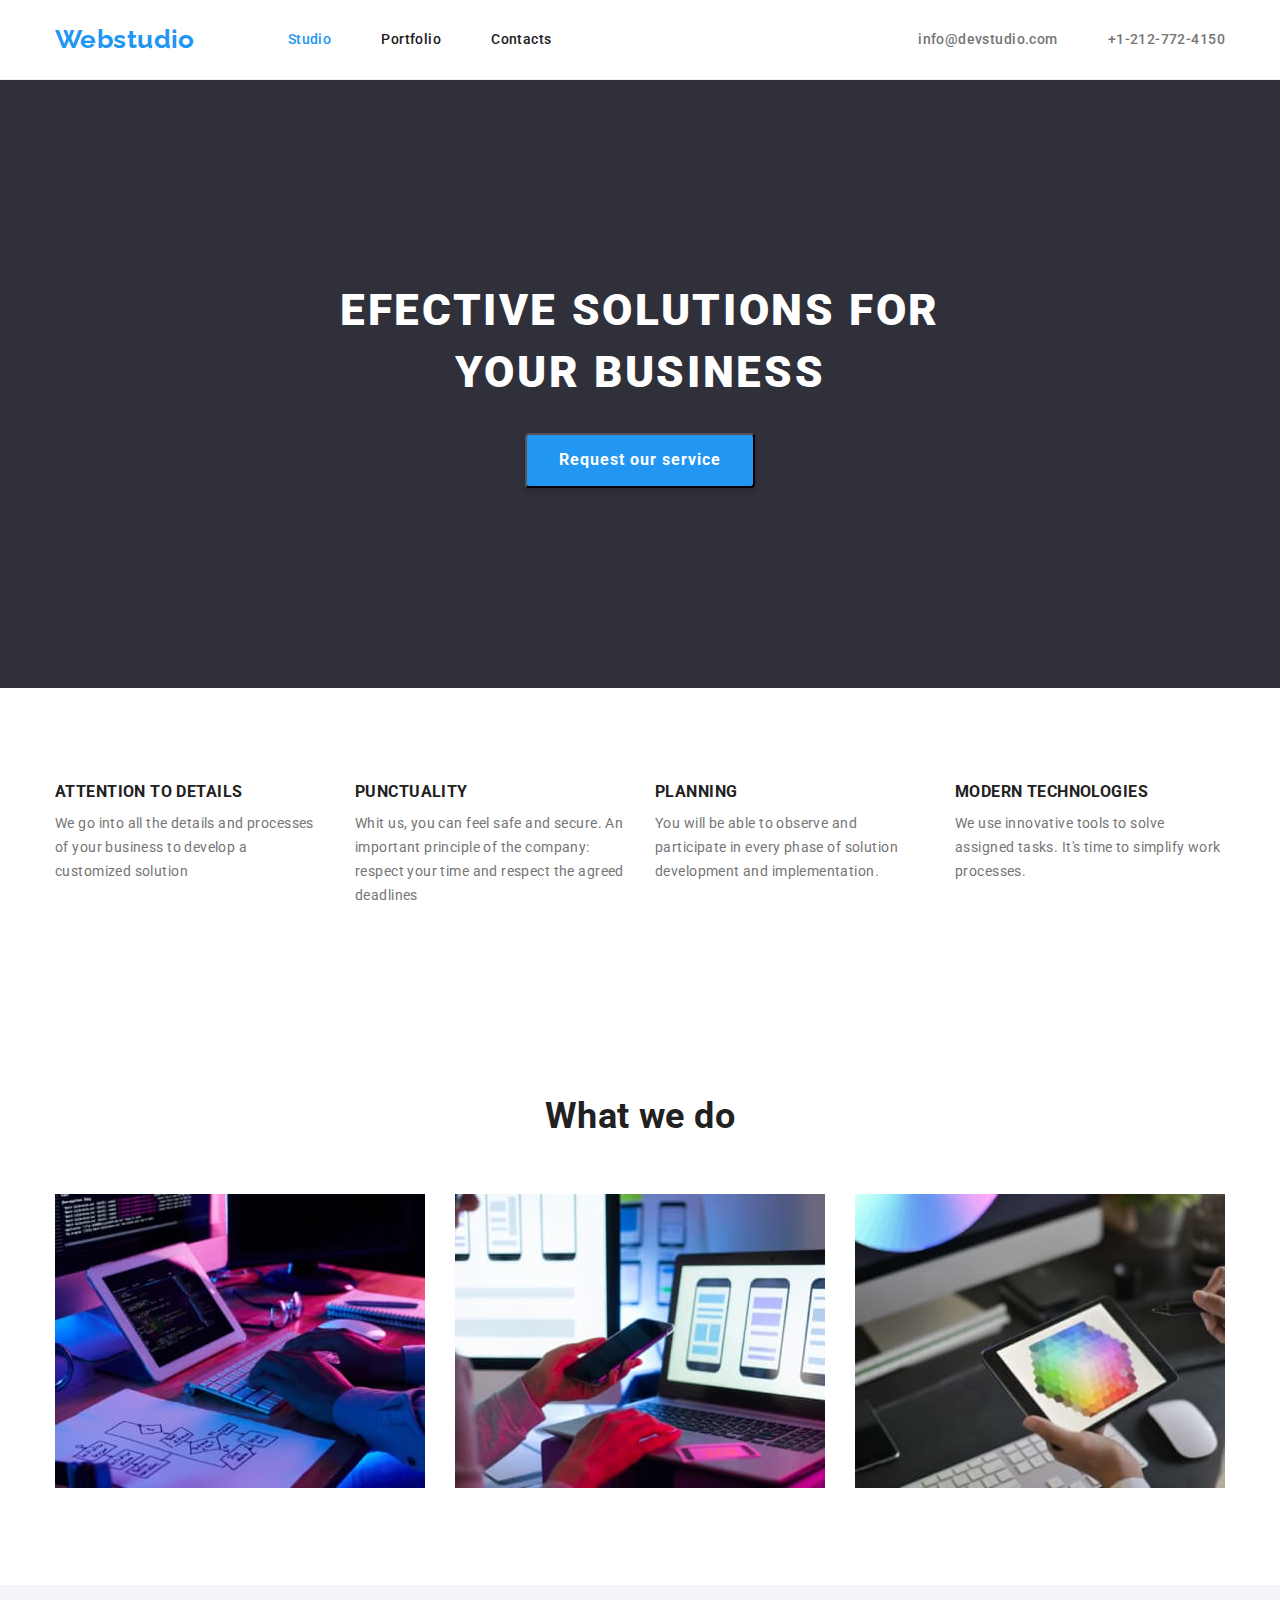
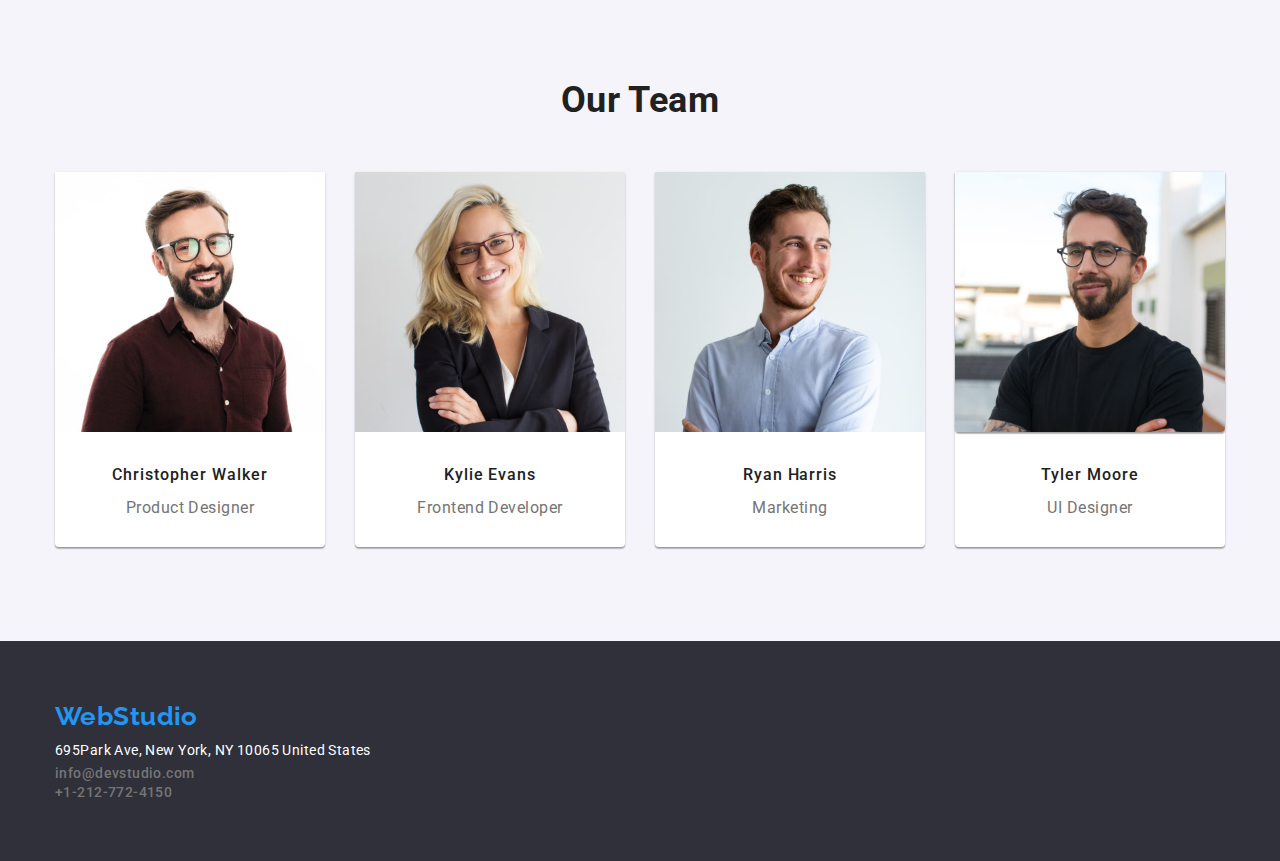
==== index.html @ c95f6a2e "Initial commit" ====
<!DOCTYPE html>
<html lang="en">
  <head>
    <meta charset="UTF-8" />
    <meta http-equiv="X-UA-Compatible" content="IE=edge" />
    <meta name="viewport" content="width=device-width, initial-scale=1.0" />
    <title>Document</title>
    <link rel="stylesheet" href="modern-normalize.css" />
    <link rel="stylesheet" href="./css/style.css" />
    <link rel="preconnect" href="https://fonts.googleapis.com" />
    <link rel="preconnect" href="https://fonts.gstatic.com" crossorigin />
    <link
      href="https://fonts.googleapis.com/css2?family=Raleway:wght@700&family=Roboto:wght@400;500;700;900&display=swap"
      rel="stylesheet"
    />
  </head>
  <body>
    <header class="border">
      <div class="container header-container">
        <nav class="menu">
          <a class="logo" href="index.html">Webstudio</a>
          <ul class="list header-pages">
            <li id="current" class="list-item">
              <a class="list link-pages current" href="index.html">Studio</a>
            </li>
            <li class="list-item">
              <a class="list link-pages portfolio" href="portfolio.html"
                >Portfolio</a
              >
            </li>
            <li class="list-item">
              <a class="list link-pages contacto" href="#">Contacts</a>
            </li>
          </ul>
        </nav>
        <ul class="list-contact">
          <li class="list-item">
            <a
              class="list link email list-contact"
              href="mailto: info@devstudio.com"
              >info@devstudio.com</a
            >
          </li>
          <li class="list-item">
            <a class="list link tel list-contact" href="tel: +1-212-772-4150"
              >+1-212-772-4150</a
            >
          </li>
        </ul>
      </div>
    </header>
    <main>
      <section class="section hero-section">
        <div class="container hero-content">
          <h1 class="hero title">Efective Solutions For Your Business</h1>
          <button class="hero buttom" type="button">Request our service</button>
        </div>
      </section>
      <section class="section-feature">
        <div class="container">
          <h2 class="feature-section-title visually-hidden" hidden>
            Características
          </h2>
          <ul class="list feature-section">
            <li class="feature-box">
              <h3 class="feature-section-list-title">Attention To Details</h3>
              <p class="feature-section-list-text">
                We go into all the details and processes of your business to
                develop a customized solution
              </p>
            </li>
            <li class="feature-box">
              <h3 class="feature-section-list-title">Punctuality</h3>
              <p class="feature-section-list-text">
                Whit us, you can feel safe and secure. An important principle of
                the company: respect your time and respect the agreed deadlines
              </p>
            </li>
            <li class="feature-box">
              <h3 class="feature-section-list-title">Planning</h3>
              <p class="feature-section-list-text">
                You will be able to observe and participate in every phase of
                solution development and implementation.
              </p>
            </li>
            <li class="feature-box">
              <h3 class="feature-section-list-title">Modern Technologies</h3>
              <p class="feature-section-list-text">
                We use innovative tools to solve assigned tasks. It's time to
                simplify work processes.
              </p>
            </li>
          </ul>
        </div>
      </section>
      <section class="section">
        <div class="container work-section">
          <h2 class="subtitle-work">What we do</h2>
          <ul class="list photos-work">
            <li class="work-images">
              <img
                class="type"
                src="./images/img1.jpg"
                width="370"
                alt="Digitando codigo html"
              />
            </li>
            <li class="work-images">
              <img
                class="produce"
                src="./images/img2.jpg"
                width="370"
                alt="Creando app de celular"
              />
            </li>
            <li class="work-images">
              <img
                class="create"
                src="./images/img3.jpg"
                width="370"
                alt="Creando imagenes para mehorar interfaz grafica"
              />
            </li>
          </ul>
        </div>
      </section>
      <section class="section team-section">
        <div class="container">
          <h2 class="subtitle-team">Our Team</h2>
          <ul class="team work">
            <li class="list team">
              <img
                class="team images"
                src="./images/img4.jpg"
                width="270"
                alt="Christopher Walker"
              />
              <div class="feature-actor">
                <h3 class="team description">Christopher Walker</h3>
                <p class="team text">Product Designer</p>
              </div>
            </li>
            <li class="list team">
              <img
                class="team images"
                src="./images/img5.jpg"
                width="270"
                alt="Kylie Evans"
              />
              <div class="feature-actor">
                <h3 class="team description">Kylie Evans</h3>
                <p class="team text">Frontend Developer</p>
              </div>
            </li>
            <li class="list team">
              <img
                class="team section images"
                src="./images/img6.jpg"
                width="270"
                alt="Ryan Harris"
              />
              <div class="feature-actor">
                <h3 class="team description">Ryan Harris</h3>
                <p class="team text">Marketing</p>
              </div>
            </li>
            <li class="list team">
              <img
                class="team section list images"
                src="./images/img7.jpg"
                width="270"
                alt="Tyler Moore"
              />
              <div class="feature-actor">
                <h3 class="team description">Tyler Moore</h3>
                <p class="team text">UI Designer</p>
              </div>
            </li>
          </ul>
        </div>
      </section>
    </main>
    <footer class="footer-section">
      <div class="container">
        <a class="logo-footer" href="WebStudio">WebStudio</a>
        <address>
          <a
            class="link contacts site"
            href="https://goo.gl/maps/ua91CeisvxC2wW5t7"
            >695Park Ave, New York, NY 10065 United States</a
          >
          <ul class="link list-footer">
            <li class="footer-item">
              <a class="link contacts email" href="mailto:info@devstudio.com"
                >info@devstudio.com</a
              >
            </li>
            <li class="footer-item">
              <a class="link contacts tel" href="tel:+1-212-772-4150"
                >+1-212-772-4150</a
              >
            </li>
          </ul>
        </address>
      </div>
    </footer>
  </body>
</html>
---- css/style.css ----
body {
  font-size: 14px;
  font-family: 'Roboto', sans-serif;
  letter-spacing: 0.03em;
  color: var(--primary-text-color);
  background-color: var(--primary-white-color);
}
:root {
  --brand-color: #2196f3;
  --primary-text-color: #212121;
  --primary-white-color: #ffffff;
  --primary-enlace-color: #757575;
  --primary-background-color: #2f303a;
  --secondary-text-color: #757575;
  --secondary-background-color: #f5f4fa;
  --container-color: #eeeeee;
}
h1,
h2,
h3,
h4,
h5,
h6,
p {
  margin-top: 0;
}
.section {
  padding-top: 94px;
  padding-bottom: 94px;
}
.container {
  width: 1200px;
  padding-left: 15px;
  padding-right: 15px;
  margin: 0 auto;
}
.header-container {
  display: flex;
  align-items: center;
}

.border {
  border-bottom: 1px solid #eeeeee;
}
.menu {
  display: flex;
  align-items: center;
}
.list.link {
  color: var(--secondary-text-color);
}
.list {
  list-style: none;
  padding-left: 0px;
  margin: 0px;
}
.link-pages {
  cursor: pointer;
  padding-top: 30px;
  padding-bottom: 30px;
  font-style: normal;
  font-weight: 500;
  line-height: 1.2;
  color: var(--primary-text-color);
  text-decoration: none;
  list-style: none;
}
*,
*::before,
*::after {
  box-sizing: border-box;
}
.list.header {
  margin-left: 93px;
  padding-left: 0px;
  margin-top: 0px;
  margin-bottom: 0px;
}

.list-contact {
  list-style: none;
  display: flex;
  margin-left: auto;
  align-items: center;
  margin-bottom: 0;
  margin-top: 0;
  padding-left: 0;
}
.list-item {
  margin-right: 50px;
  color: var(--secondary-text-color);
}

.list-item:last-child {
  margin-right: 0;
}

.list-link:last-child {
  margin: 0;
}
.button:focus {
  color: var(--brand-color);
  outline: none;
}
.link:focus {
  color: var(--brand-color);
}
.link-pages:focus {
  color: var(--brand-color);
}
.link-pages:hover {
  color: var(--brand-color);
}

.logo {
  font-family: 'Raleway';
  font-style: normal;
  font-weight: 700;
  font-size: 26px;
  line-height: 1.2;
  color: var(--brand-color);
  text-decoration: none;
  cursor: pointer;
  padding-top: 24px;
  padding-bottom: 24px;
}
.header-pages {
  display: flex;
  align-items: center;
  margin-left: 93px;
}
.link {
  font-style: normal;
  font-weight: 500;
  line-height: 1.2;
  color: var(--primary-text-color);
  text-decoration: none;
  list-style: none;
}
.link.contact {
  font-style: normal;
  font-weight: 500;
  font-size: 14px;
  color: #757575;
  text-decoration: none;
  list-style: none;
}

.link.contact:hover,
.link.contact:focus {
  color: var(--brand-color);
}
.link:hover {
  color: var(--brand-color);
}
.hero-section {
  background: var(--primary-background-color);
  padding-top: 200px;
  padding-bottom: 200px;
}
.hero-content {
  display: flex;
  flex-direction: column;
  align-content: center;
  text-align: center;
  align-items: center;
}
.hero.title {
  font-style: normal;
  font-weight: 900;
  font-size: 44px;
  line-height: 1.4;
  letter-spacing: 0.06em;
  text-transform: uppercase;
  color: var(--primary-white-color);
  width: 696px;
  margin-top: 0px;
  margin-bottom: 30px;
  text-align: center;
}
.hero.buttom {
  font-family: inherit;
  font-style: normal;
  font-weight: 700;
  font-size: 16px;
  line-height: 1.9;
  text-align: center;
  letter-spacing: 0.06em;
  color: var(--primary-white-color);
  background: var(--brand-color);
  box-shadow: 0px 4px 4px rgba(0, 0, 0, 0.15);
  border-radius: 4px;
  cursor: pointer;
  padding: 10px 32px;
}
.hero.button:focus,
.hero.button:hover {
  outline: var(--brand-color);
}
.section-feature {
  padding-top: 94px;
  padding-bottom: 94px;
}
.visually-hidden {
  position: absolute;
  width: 1px;
  height: 1px;
  margin: -1px;
  border: 0;
  padding: 0;
  white-space: nowrap;
  clip-path: inset(100%);
  clip: rect(0 0 0 0);
  overflow: hidden;
}
.feature-section {
  display: flex;
  flex-wrap: wrap;
  justify-content: center;
  gap: 30px;
  padding-bottom: 0;
  padding-top: 0;
}

.feature-box {
  flex-basis: calc((100% - 90px) / 4);
}

.feature-section-list-title {
  font-style: normal;
  font-weight: 700;
  line-height: 1.2;
  text-transform: uppercase;
  color: var(--primary-text-color);
  margin-bottom: 10px;
}
.feature-section-list-text {
  font-style: normal;
  font-weight: 400;
  line-height: 24px;
  color: var(--secondary-text-color);
  margin-bottom: 0px;
}
.photos-work {
  display: flex;
  flex-wrap: wrap;
  justify-content: center;
  gap: 30px;
  padding-top: 0;
  padding-bottom: 0;
}
.work-images {
  flex-basis: calc((100% - 60px) / 3);
}

.subtitle-work {
  font-style: normal;
  font-weight: 700;
  font-size: 36px;
  line-height: 1.2;
  text-align: center;
  color: var(--primary-text-color);
  margin-bottom: 55px;
}
.team-section {
  background-color: var(--secondary-background-color);
}
.subtitle-team {
  font-style: normal;
  font-weight: 700;
  font-size: 36px;
  line-height: 1.2;
  text-align: center;
  color: var(--primary-text-color);
  margin-top: 0px;
  margin-bottom: 50px;
}

.team.work {
  display: flex;
  flex-wrap: wrap;
  align-items: center;
  justify-content: center;
  padding: 0;
  gap: 30px;
  margin-top: 0;
  margin-bottom: 0;
}
.list.team {
  background-color: var(--primary-white-color);
  box-shadow: 0px 1px 3px rgba(0, 0, 0, 0.12), 0px 1px 1px rgba(0, 0, 0, 0.14),
    0px 2px 1px rgba(0, 0, 0, 0.2);
  border-radius: 0px 0px 4px 4px;
  padding-bottom: 0;
  padding-top: 0;
  flex-basis: calc((100% - 90px) / 4);
}
.team.images {
  padding-top: 0;
  padding-bottom: 0;
}
.feature-actor {
  padding-bottom: 30px;
  padding-top: 30px;
}
.team.description {
  font-style: normal;
  font-weight: 500;
  font-size: 16px;
  line-height: 1.2;
  text-align: center;
  color: var(--primary-text-color);
  margin-bottom: 10px;
}
.team.text {
  font-style: normal;
  font-weight: 400;
  font-size: 16px;
  line-height: 1.2;
  text-align: center;
  color: var(--primary-enlace-color);
  margin-top: 0;
}
.footer-section {
  background: var(--primary-background-color);
  padding-top: 60px;
  padding-bottom: 60px;
}

.logo-footer {
  font-family: 'Raleway';
  font-style: normal;
  font-weight: 700;
  font-size: 26px;
  line-height: 1.2;
  color: var(--brand-color);
  text-decoration: none;
  cursor: pointer;
  margin-bottom: 9px;
  display: block;
}
.contacts.site {
  margin-bottom: 7px;
  display: block;
}
.list-footer {
  margin-top: 0px;
  margin-bottom: 0px;
  padding-left: 0;
}
.contacts {
  font-style: normal;
  font-weight: 500;
  font-size: 14px;
  color: #757575;
  text-decoration: none;
  list-style: none;
}
.contacts:hover,
.contacts:focus {
  color: var(--brand-color);
}
.link.site {
  font-style: normal;
  font-weight: 400;
  font-size: 14px;
  color: var(--primary-white-color);
  text-decoration: none;
}
.footer-item {
  margin-bottom: 2px;
}
.footer-item:last-child {
  margin-bottom: 0;
}

.link.site:hover,
.link.site:focus {
  color: var(--brand-color);
}
.list.portfolio {
  gap: 50px;
}
.item-button {
  margin-right: 8px;
}
.item-button:last-child {
  margin-right: 0;
}
.button {
  font-family: inherit;
  color: var(--primary-text-color);
  font-style: normal;
  font-weight: 500;
  font-size: 16px;
  line-height: 1.6;
  text-align: center;
  letter-spacing: 0.03em;
  border-radius: 4px;
  border: none;
  text-transform: capitalize;
  cursor: pointer;
  padding: 6px 18px 6px 18px;
}
.button:hover {
  color: var(--primary-white-color);
  background: var(--brand-color);
}
.portfolio-button {
  display: flex;
  justify-content: center;
  margin-bottom: 50px;
}
.list-container {
  flex-wrap: wrap;
  display: flex;
  gap: 30px;
  padding-left: 0;
  margin-top: 0;
  margin-bottom: 0;
}

.container-portfolio {
  color: var(--primary-white-color);
  border: 1px solid var(--container-color);
  box-shadow: 0px 1px 1px rgba(0, 0, 0, 0.12), 0px 4px 4px rgba(0, 0, 0, 0.06),
    1px 4px 6px rgba(0, 0, 0, 0.16);
  width: 370px;
  margin-bottom: 0;
  flex-basis: calc((100% - 60px) / 3);
  cursor: pointer;
  padding-bottom: 0;
}

.feature-portfolio {
  padding-bottom: 20px;
  margin-top: 0;
  margin-top: 0;
  padding-top: 20px;
  padding-left: 24px;
  padding-right: 24px;
}
.description {
  font-style: normal;
  font-weight: 700;
  font-size: 18px;
  line-height: 2;
  letter-spacing: 0.06em;
  color: var(--primary-text-color);
  text-transform: capitalize;
  padding-bottom: 4px;
  margin-bottom: 0;
}
.text {
  font-style: normal;
  font-weight: 400;
  font-size: 16px;
  line-height: 1.9;
  letter-spacing: 0.03em;
  color: var(--secondary-text-color);
  text-transform: capitalize;
  margin-bottom: 0px;
}
.current {
  color: var(--brand-color);
  text-decoration: none;
}
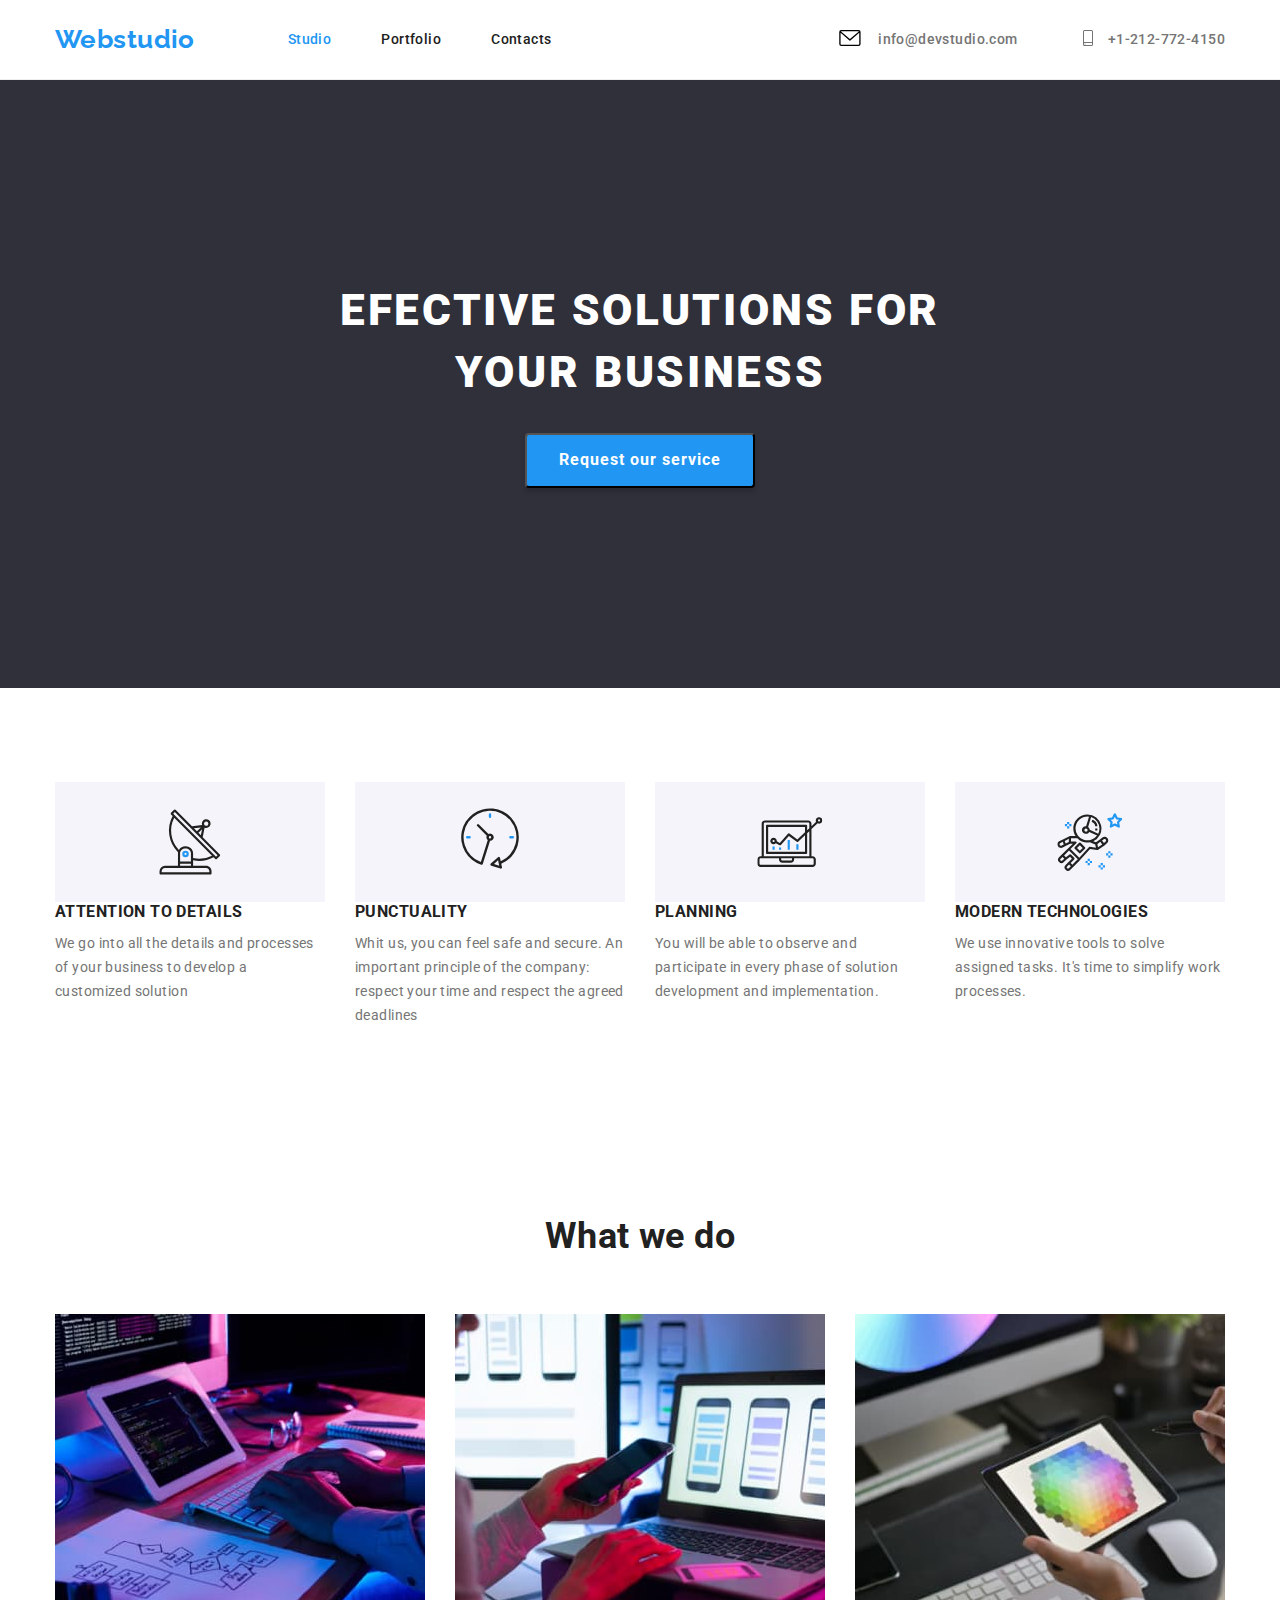
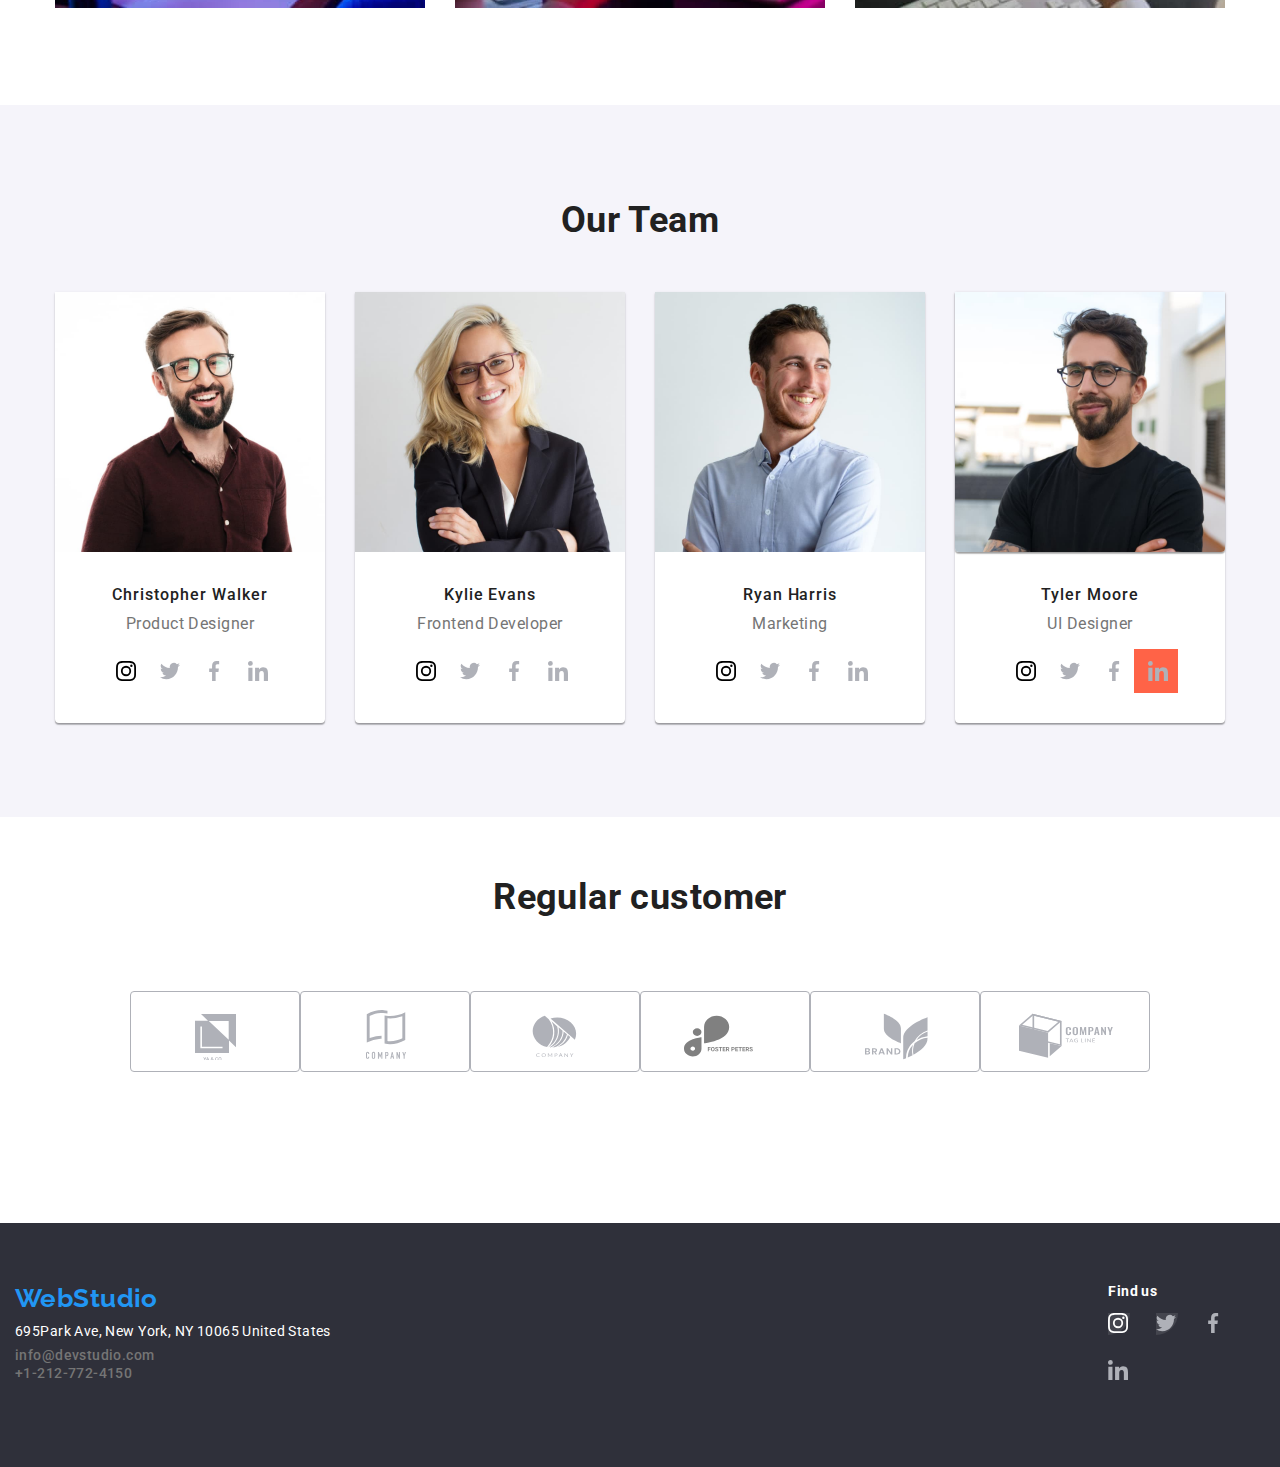
==== commit 5dbcbbfc: "avance iconos" ====
--- a/index.html
+++ b/index.html
@@ -33,7 +33,18 @@
             </li>
           </ul>
         </nav>
+
         <ul class="list-contact">
+          <div>
+            <svg
+              xmlns="http://www.w3.org/2000/svg"
+              class="icon-hover"
+              width="56"
+              height="16"
+            >
+              <use href="./images/symbol-defs.svg#icon-sobre-activable"></use>
+            </svg>
+          </div>
           <li class="list-item">
             <a
               class="list link email list-contact"
@@ -41,6 +52,16 @@
               >info@devstudio.com</a
             >
           </li>
+          <div>
+            <svg
+              xmlns="http://www.w3.org/2000/svg"
+              class="icon-hover"
+              width="40"
+              height="16"
+            >
+              <use href="./images/symbol-defs.svg#icon-telfono"></use>
+            </svg>
+          </div>
           <li class="list-item">
             <a class="list link tel list-contact" href="tel: +1-212-772-4150"
               >+1-212-772-4150</a
@@ -63,6 +84,22 @@
           </h2>
           <ul class="list feature-section">
             <li class="feature-box">
+              <div>
+                <svg
+                  class="icon-hover icon-feature-section"
+                  width="270"
+                  height="120"
+                  style="outline: 1px solid transparent"
+                >
+                  <use
+                    href="./images/symbol-defs.svg#icon-antena"
+                    width="65"
+                    height="70"
+                    x="102.34"
+                    y="25"
+                  ></use>
+                </svg>
+              </div>
               <h3 class="feature-section-list-title">Attention To Details</h3>
               <p class="feature-section-list-text">
                 We go into all the details and processes of your business to
@@ -70,6 +107,22 @@
               </p>
             </li>
             <li class="feature-box">
+              <div>
+                <svg
+                  class="icon-hover icon-feature-section"
+                  width="270"
+                  height="120"
+                  style="outline: 1px solid transparent"
+                >
+                  <use
+                    href="./images/symbol-defs.svg#icon-reloj"
+                    width="65"
+                    height="70"
+                    x="102.34"
+                    y="25"
+                  ></use>
+                </svg>
+              </div>
               <h3 class="feature-section-list-title">Punctuality</h3>
               <p class="feature-section-list-text">
                 Whit us, you can feel safe and secure. An important principle of
@@ -77,6 +130,22 @@
               </p>
             </li>
             <li class="feature-box">
+              <div class="icon-hover icon-feature-section">
+                <svg
+                  class="icon-hover icon-feature-section"
+                  width="270"
+                  height="120"
+                  style="outline: 1px solid transparent"
+                >
+                  <use
+                    href="./images/symbol-defs.svg#icon-pc"
+                    width="65"
+                    height="70"
+                    x="102.34"
+                    y="25"
+                  ></use>
+                </svg>
+              </div>
               <h3 class="feature-section-list-title">Planning</h3>
               <p class="feature-section-list-text">
                 You will be able to observe and participate in every phase of
@@ -84,6 +153,22 @@
               </p>
             </li>
             <li class="feature-box">
+              <div>
+                <svg
+                  class="icon-hover icon-feature-section"
+                  width="270"
+                  height="120"
+                  style="outline: 1px solid transparent"
+                >
+                  <use
+                    href="./images/symbol-defs.svg#icon-astronauta"
+                    width="65"
+                    height="70"
+                    x="102.34"
+                    y="25"
+                  ></use>
+                </svg>
+              </div>
               <h3 class="feature-section-list-title">Modern Technologies</h3>
               <p class="feature-section-list-text">
                 We use innovative tools to solve assigned tasks. It's time to
@@ -124,6 +209,7 @@
           </ul>
         </div>
       </section>
+
       <section class="section team-section">
         <div class="container">
           <h2 class="subtitle-team">Our Team</h2>
@@ -138,11 +224,54 @@
               <div class="feature-actor">
                 <h3 class="team description">Christopher Walker</h3>
                 <p class="team text">Product Designer</p>
+                <div class="icon-hover icon-team-section">
+                  <svg
+                    xmlns="http://www.w3.org/2000/svg"
+                    class="icon-hover icon-team"
+                    width="44"
+                    height="44"
+                  >
+                    <use
+                      href="./images/symbol-defs.svg#icon-instagram"
+                      width="20"
+                      height="20"
+                      x="14"
+                      y="12"
+                    ></use>
+                  </svg>
+                  <svg class="icon-hover icon-team" width="44" height="44">
+                    <use
+                      href="./images/symbol-defs.svg#icon-twitter"
+                      width="20"
+                      height="20"
+                      x="14"
+                      y="12"
+                    ></use>
+                  </svg>
+                  <svg class="icon-hover icon-team" width="44" height="44">
+                    <use
+                      href="./images/symbol-defs.svg#icon-facebook"
+                      width="20"
+                      height="20"
+                      x="14"
+                      y="12"
+                    ></use>
+                  </svg>
+                  <svg class="icon-hover icon-team" width="44" height="44">
+                    <use
+                      href="./images/symbol-defs.svg#icon-linkedin"
+                      width="20"
+                      height="20"
+                      x="14"
+                      y="12"
+                    ></use>
+                  </svg>
+                </div>
               </div>
             </li>
             <li class="list team">
               <img
-                class="team images"
+                class="icon-hover team images"
                 src="./images/img5.jpg"
                 width="270"
                 alt="Kylie Evans"
@@ -150,6 +279,44 @@
               <div class="feature-actor">
                 <h3 class="team description">Kylie Evans</h3>
                 <p class="team text">Frontend Developer</p>
+                <div class="icon-team-section">
+                  <svg class="icon-team" width="44" height="44">
+                    <use
+                      href="./images/symbol-defs.svg#icon-instagram"
+                      width="20"
+                      height="20"
+                      x="14"
+                      y="12"
+                    ></use>
+                  </svg>
+                  <svg class="icon-hover icon-team" width="44" height="44">
+                    <use
+                      href="./images/symbol-defs.svg#icon-twitter"
+                      width="20"
+                      height="20"
+                      x="14"
+                      y="12"
+                    ></use>
+                  </svg>
+                  <svg class="icon-hover icon-team" width="44" height="44">
+                    <use
+                      href="./images/symbol-defs.svg#icon-facebook"
+                      width="20"
+                      height="20"
+                      x="14"
+                      y="12"
+                    ></use>
+                  </svg>
+                  <svg class="icon-hover icon-team" width="44" height="44">
+                    <use
+                      href="./images/symbol-defs.svg#icon-linkedin"
+                      width="20"
+                      height="20"
+                      x="14"
+                      y="12"
+                    ></use>
+                  </svg>
+                </div>
               </div>
             </li>
             <li class="list team">
@@ -162,6 +329,44 @@
               <div class="feature-actor">
                 <h3 class="team description">Ryan Harris</h3>
                 <p class="team text">Marketing</p>
+                <div class="icon-team-section">
+                  <svg class="icon-hover icon-team" width="44" height="44">
+                    <use
+                      href="./images/symbol-defs.svg#icon-instagram"
+                      width="20"
+                      height="20"
+                      x="14"
+                      y="12"
+                    ></use>
+                  </svg>
+                  <svg class="icon-hover icon-team" width="44" height="44">
+                    <use
+                      href="./images/symbol-defs.svg#icon-twitter"
+                      width="20"
+                      height="20"
+                      x="14"
+                      y="12"
+                    ></use>
+                  </svg>
+                  <svg class="icon-hover icon-team" width="44" height="44">
+                    <use
+                      href="./images/symbol-defs.svg#icon-facebook"
+                      width="20"
+                      height="20"
+                      x="14"
+                      y="12"
+                    ></use>
+                  </svg>
+                  <svg class="icon-hover icon-team" width="44" height="44">
+                    <use
+                      href="./images/symbol-defs.svg#icon-linkedin"
+                      width="20"
+                      height="20"
+                      x="14"
+                      y="12"
+                    ></use>
+                  </svg>
+                </div>
               </div>
             </li>
             <li class="list team">
@@ -174,16 +379,119 @@
               <div class="feature-actor">
                 <h3 class="team description">Tyler Moore</h3>
                 <p class="team text">UI Designer</p>
+                <div class="icon-hover icon-team-section">
+                  <svg class="icon-hover icon-team" width="44" height="44">
+                    <use
+                      href="./images/symbol-defs.svg#icon-instagram"
+                      width="20"
+                      height="20"
+                      x="14"
+                      y="12"
+                    ></use>
+                  </svg>
+                  <svg class="icon-hover icon-team" width="44" height="44">
+                    <use
+                      href="./images/symbol-defs.svg#icon-twitter"
+                      width="20"
+                      height="20"
+                      x="14"
+                      y="12"
+                    ></use>
+                  </svg>
+                  <svg class="icon-hover icon-team" width="44" height="44">
+                    <use
+                      href="./images/symbol-defs.svg#icon-facebook"
+                      width="20"
+                      height="20"
+                      x="14"
+                      y="12"
+                    ></use>
+                  </svg>
+                  <svg class="icon-hover icon-team" width="44" height="44">
+                    <circle
+                      r="100"
+                      fill="tomato"
+                      stroke="#2a2a2a"
+                      stroke-width="4"
+                    />
+                    <use
+                      href="./images/symbol-defs.svg#icon-linkedin"
+                      width="20"
+                      height="20"
+                      x="14"
+                      y="12"
+                    ></use>
+                  </svg>
+                </div>
               </div>
             </li>
           </ul>
         </div>
       </section>
+      <div class="container customer-section">
+        <h2 class="subtitle-customer">Regular customer</h2>
+        <div class="icon-customer-section">
+          <svg class="icon-hover icon-customer" width="170" height="81">
+            <use
+              href="./images/symbol-defs.svg#icon-Logo_cuadros"
+              width="106"
+              height="53"
+              x="32"
+              y="15"
+            ></use>
+          </svg>
+          <svg class="icon-hover icon-customer" width="170" height="81">
+            <use
+              href="./images/symbol-defs.svg#icon-Logo_hojas"
+              width="106"
+              height="53"
+              x="32"
+              y="15"
+            ></use>
+          </svg>
+          <svg class="icon-hover icon-customer" width="170" height="81">
+            <use
+              href="./images/symbol-defs.svg#icon-Logo_company"
+              width="106"
+              height="53"
+              x="32"
+              y="15"
+            ></use>
+          </svg>
+          <svg class="icon-hover icon-customer" width="170" height="81">
+            <use
+              href="./images/symbol-defs.svg#icon-Logo_foster"
+              width="106"
+              height="53"
+              x="32"
+              y="15"
+            ></use>
+          </svg>
+          <svg class="icon-hover icon-customer" width="170" height="81">
+            <use
+              href="./images/symbol-defs.svg#icon-Logo_brand"
+              width="106"
+              height="53"
+              x="32"
+              y="15"
+            ></use>
+          </svg>
+          <svg class="icon-hover icon-customer" width="170" height="81">
+            <use
+              href="./images/symbol-defs.svg#icon-Logo_tag_line"
+              width="106"
+              height="53"
+              x="32"
+              y="15"
+            ></use>
+          </svg>
+        </div>
+      </div>
     </main>
     <footer class="footer-section">
-      <div class="container">
+      <div class="container container-footer">
         <a class="logo-footer" href="WebStudio">WebStudio</a>
-        <address>
+        <address class="container-footer">
           <a
             class="link contacts site"
             href="https://goo.gl/maps/ua91CeisvxC2wW5t7"
@@ -203,6 +511,39 @@
           </ul>
         </address>
       </div>
+      <div class="container-footer icon-social-section">
+        <h3 class="social-media">Find us</h3>
+        <svg class="icon-hover icon-footer" width="44" height="44">
+          <circle r="22" fill="rgba(255, 255, 255, 0.1)" />
+          <use
+            href="./images/symbol-defs.svg#icon-instagram"
+            width="20"
+            height="20"
+          ></use>
+        </svg>
+        <svg class="icon-hover icon-footer" width="44" height="44">
+          <circle r="22" fill="rgba(255, 255, 255, 0.1)" />
+          <use
+            href="./images/symbol-defs.svg#icon-twitter"
+            width="20"
+            height="20"
+          ></use>
+        </svg>
+        <svg class="icon-hover icon-footer" width="44" height="44">
+          <use
+            href="./images/symbol-defs.svg#icon-facebook"
+            width="20"
+            height="20"
+          ></use>
+        </svg>
+        <svg class="icon-hover icon-footer" width="44" height="44">
+          <use
+            href="./images/symbol-defs.svg#icon-linkedin"
+            width="20"
+            height="20"
+          ></use>
+        </svg>
+      </div>
     </footer>
   </body>
 </html>
--- a/css/style.css
+++ b/css/style.css
@@ -85,6 +85,13 @@
   margin-bottom: 0;
   margin-top: 0;
   padding-left: 0;
+}
+.icon-contact {
+  cursor: pointer;
+}
+.icon-hover:hover {
+  fill: #2196f3;
+  color: white;
 }
 .list-item {
   margin-right: 50px;
@@ -213,6 +220,12 @@
   clip: rect(0 0 0 0);
   overflow: hidden;
 }
+.icon-feature-section {
+  display: flex;
+  justify-content: center;
+  align-items: center;
+  background-color: #f5f4fa;
+}
 .feature-section {
   display: flex;
   flex-wrap: wrap;
@@ -286,6 +299,7 @@
   margin-top: 0;
   margin-bottom: 0;
 }
+
 .list.team {
   background-color: var(--primary-white-color);
   box-shadow: 0px 1px 3px rgba(0, 0, 0, 0.12), 0px 1px 1px rgba(0, 0, 0, 0.14),
@@ -311,6 +325,7 @@
   text-align: center;
   color: var(--primary-text-color);
   margin-bottom: 10px;
+  padding-bottom: 0;
 }
 .team.text {
   font-style: normal;
@@ -321,10 +336,52 @@
   color: var(--primary-enlace-color);
   margin-top: 0;
 }
+.icon-team-section {
+  display: flex;
+  justify-content: center;
+  align-items: center;
+  padding-top: 16px;
+  cursor: pointer;
+}
+
+.icon-team:hover {
+  fill: white;
+  background: #03a9f4;
+  border-radius: 50%;
+}
+
+.customer-section {
+  padding-top: 59px;
+  padding-bottom: 151px;
+}
+.subtitle-customer {
+  font-style: normal;
+  font-weight: 700;
+  font-size: 36px;
+  line-height: 1.2;
+  text-align: center;
+  color: var(--primary-text-color);
+  margin-bottom: 55px;
+}
+.icon-customer-section {
+  display: flex;
+  justify-content: center;
+  align-items: center;
+  padding-top: 16px;
+  fill: gray;
+  cursor: pointer;
+}
+.icon-customer {
+  border: 1px solid #afb1b8;
+  border-radius: 4px;
+}
+
 .footer-section {
   background: var(--primary-background-color);
   padding-top: 60px;
   padding-bottom: 60px;
+  display: flex;
+  align-items: flex-start;
 }
 
 .logo-footer {
@@ -356,6 +413,7 @@
   text-decoration: none;
   list-style: none;
 }
+
 .contacts:hover,
 .contacts:focus {
   color: var(--brand-color);
@@ -374,10 +432,22 @@
   margin-bottom: 0;
 }
 
+.icon-footer {
+  fill: #ffffff;
+  cursor: pointer;
+}
+
 .link.site:hover,
 .link.site:focus {
   color: var(--brand-color);
 }
+.social-media {
+  font-style: normal;
+  font-weight: 700;
+  font-size: 14px;
+  color: var(--primary-white-color);
+}
+
 .list.portfolio {
   gap: 50px;
 }
@@ -415,9 +485,6 @@
   flex-wrap: wrap;
   display: flex;
   gap: 30px;
-  padding-left: 0;
-  margin-top: 0;
-  margin-bottom: 0;
 }
 
 .container-portfolio {
@@ -448,8 +515,7 @@
   letter-spacing: 0.06em;
   color: var(--primary-text-color);
   text-transform: capitalize;
-  padding-bottom: 4px;
-  margin-bottom: 0;
+  margin-bottom: 4px;
 }
 .text {
   font-style: normal;
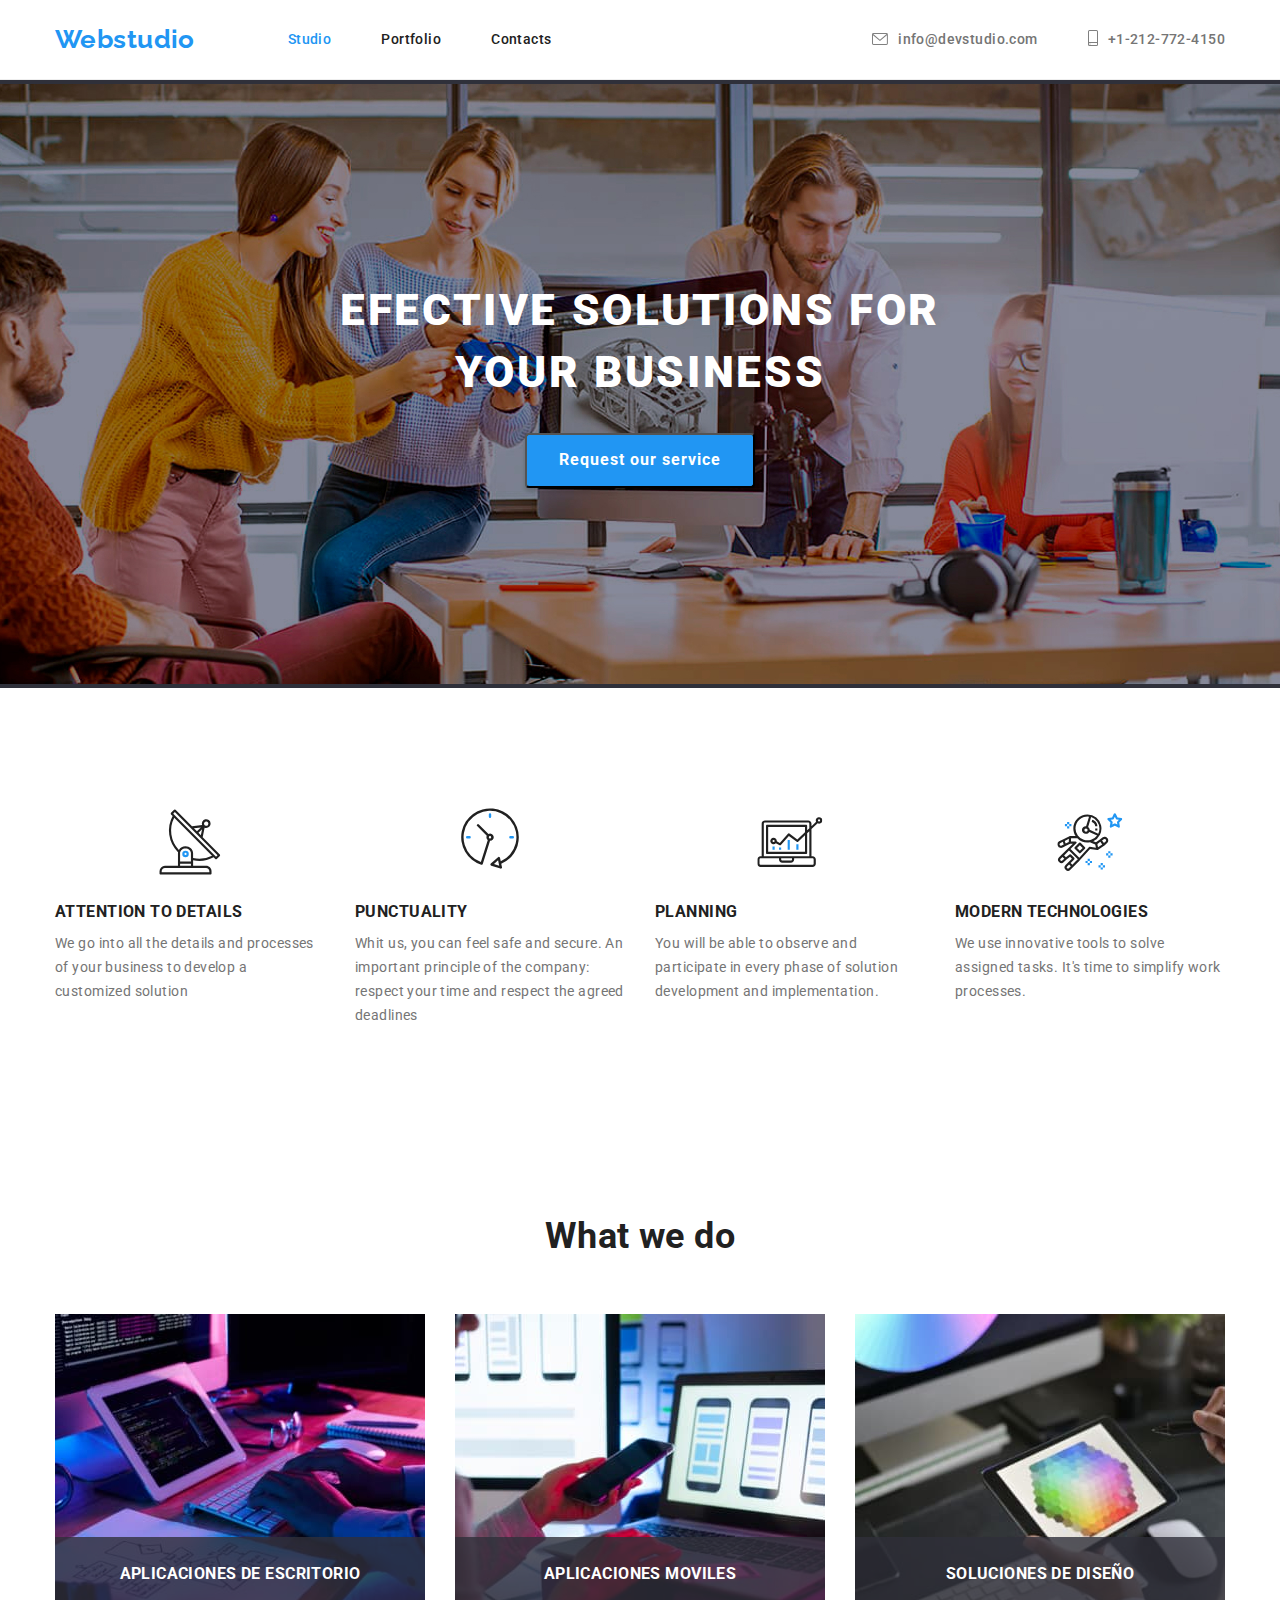
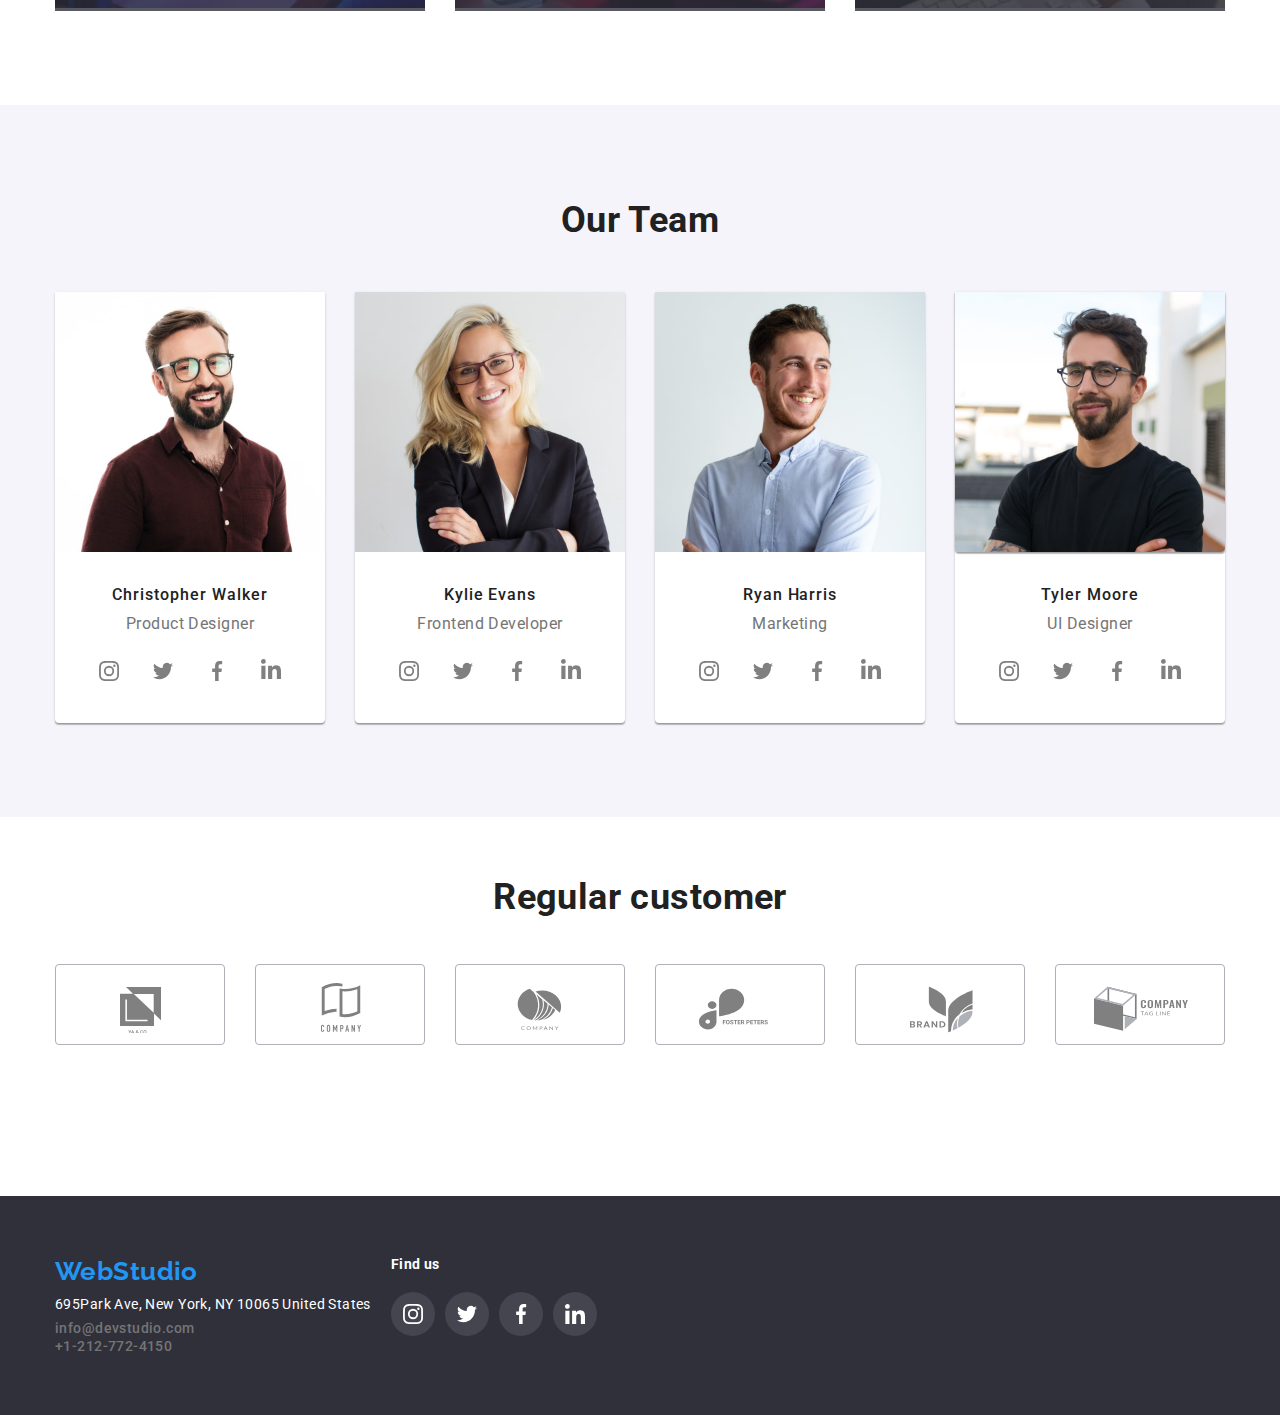
==== commit ebc15e91: "tarea 4 con lo solicitado en la guia" ====
--- a/index.html
+++ b/index.html
@@ -35,16 +35,17 @@
         </nav>
 
         <ul class="list-contact">
-          <div>
-            <svg
-              xmlns="http://www.w3.org/2000/svg"
-              class="icon-hover"
-              width="56"
-              height="16"
-            >
-              <use href="./images/symbol-defs.svg#icon-sobre-activable"></use>
-            </svg>
-          </div>
+          <li>
+            <a class="icon" href="mailto: info@devstudio.com">
+              <svg class="icon-contact" width="16" height="12">
+                <use
+                  href="./images/symbol-defs.svg#icon-sobre-activable"
+                  width="16"
+                  height="12"
+                ></use>
+              </svg>
+            </a>
+          </li>
           <li class="list-item">
             <a
               class="list link email list-contact"
@@ -52,16 +53,18 @@
               >info@devstudio.com</a
             >
           </li>
-          <div>
-            <svg
-              xmlns="http://www.w3.org/2000/svg"
-              class="icon-hover"
-              width="40"
-              height="16"
-            >
-              <use href="./images/symbol-defs.svg#icon-telfono"></use>
-            </svg>
-          </div>
+          <li>
+            <a class="icon" href="tel: +1-212-772-4150">
+              <svg class="icon-contact" width="10" height="16">
+                <use
+                  href="./images/symbol-defs.svg#icon-telfono"
+                  width="10"
+                  height="16"
+                ></use>
+              </svg>
+            </a>
+          </li>
+
           <li class="list-item">
             <a class="list link tel list-contact" href="tel: +1-212-772-4150"
               >+1-212-772-4150</a
@@ -86,35 +89,38 @@
             <li class="feature-box">
               <div>
                 <svg
-                  class="icon-hover icon-feature-section"
+                  class="icon icon-feature-section"
+                  width="270"
+                  height="120"
+                  style="outline: 1px solid transparent"
+                >
+                  <a class="icon icon-feature" href="icon_antena">
+                    <use
+                      href="./images/symbol-defs.svg#icon-antena"
+                      width="65"
+                      height="70"
+                      x="102.34"
+                      y="25"
+                    ></use>
+                  </a>
+                </svg>
+              </div>
+              <h3 class="feature-section-list-title">Attention To Details</h3>
+              <p class="feature-section-list-text">
+                We go into all the details and processes of your business to
+                develop a customized solution
+              </p>
+            </li>
+            <li class="feature-box">
+              <div>
+                <svg
+                  class="icon icon-feature-section"
                   width="270"
                   height="120"
                   style="outline: 1px solid transparent"
                 >
                   <use
-                    href="./images/symbol-defs.svg#icon-antena"
-                    width="65"
-                    height="70"
-                    x="102.34"
-                    y="25"
-                  ></use>
-                </svg>
-              </div>
-              <h3 class="feature-section-list-title">Attention To Details</h3>
-              <p class="feature-section-list-text">
-                We go into all the details and processes of your business to
-                develop a customized solution
-              </p>
-            </li>
-            <li class="feature-box">
-              <div>
-                <svg
-                  class="icon-hover icon-feature-section"
-                  width="270"
-                  height="120"
-                  style="outline: 1px solid transparent"
-                >
-                  <use
+                    class="icon icon-feature"
                     href="./images/symbol-defs.svg#icon-reloj"
                     width="65"
                     height="70"
@@ -130,14 +136,15 @@
               </p>
             </li>
             <li class="feature-box">
-              <div class="icon-hover icon-feature-section">
+              <div class="icon icon-feature-section">
                 <svg
-                  class="icon-hover icon-feature-section"
+                  class="icon icon-feature-section"
                   width="270"
                   height="120"
                   style="outline: 1px solid transparent"
                 >
                   <use
+                    class="icon icon-feature"
                     href="./images/symbol-defs.svg#icon-pc"
                     width="65"
                     height="70"
@@ -155,12 +162,13 @@
             <li class="feature-box">
               <div>
                 <svg
-                  class="icon-hover icon-feature-section"
+                  class="icon-feature-section"
                   width="270"
                   height="120"
                   style="outline: 1px solid transparent"
                 >
                   <use
+                    class="icon-feature"
                     href="./images/symbol-defs.svg#icon-astronauta"
                     width="65"
                     height="70"
@@ -182,30 +190,45 @@
         <div class="container work-section">
           <h2 class="subtitle-work">What we do</h2>
           <ul class="list photos-work">
-            <li class="work-images">
-              <img
-                class="type"
-                src="./images/img1.jpg"
-                width="370"
-                alt="Digitando codigo html"
-              />
-            </li>
-            <li class="work-images">
-              <img
-                class="produce"
-                src="./images/img2.jpg"
-                width="370"
-                alt="Creando app de celular"
-              />
-            </li>
-            <li class="work-images">
-              <img
-                class="create"
-                src="./images/img3.jpg"
-                width="370"
-                alt="Creando imagenes para mehorar interfaz grafica"
-              />
-            </li>
+            <div class="container-image-work-1">
+              <li class="work-images">
+                <img
+                  class="image-work-section"
+                  src="./images/img1.jpg"
+                  width="370"
+                  alt="Digitando codigo html"
+                />
+                <div class="text-work">
+                  <h3 class="text-photos-work">aplicaciones de escritorio</h3>
+                </div>
+              </li>
+            </div>
+            <div class="container-image-work-2">
+              <li class="work-images">
+                <img
+                  class="image-work-section"
+                  src="./images/img2.jpg"
+                  width="370"
+                  alt="Creando app de celular"
+                />
+                <div class="text-work">
+                  <h3 class="text-photos-work">aplicaciones moviles</h3>
+                </div>
+              </li>
+            </div>
+            <div class="container-image-work-3">
+              <li class="work-images">
+                <img
+                  class="image-work-section"
+                  src="./images/img3.jpg"
+                  width="370"
+                  alt="Creando imagenes para mehorar interfaz grafica"
+                />
+                <div class="text-work">
+                  <h3 class="text-photos-work">soluciones de diseño</h3>
+                </div>
+              </li>
+            </div>
           </ul>
         </div>
       </section>
@@ -224,54 +247,58 @@
               <div class="feature-actor">
                 <h3 class="team description">Christopher Walker</h3>
                 <p class="team text">Product Designer</p>
-                <div class="icon-hover icon-team-section">
-                  <svg
-                    xmlns="http://www.w3.org/2000/svg"
-                    class="icon-hover icon-team"
-                    width="44"
-                    height="44"
-                  >
-                    <use
-                      href="./images/symbol-defs.svg#icon-instagram"
-                      width="20"
-                      height="20"
-                      x="14"
-                      y="12"
-                    ></use>
-                  </svg>
-                  <svg class="icon-hover icon-team" width="44" height="44">
-                    <use
-                      href="./images/symbol-defs.svg#icon-twitter"
-                      width="20"
-                      height="20"
-                      x="14"
-                      y="12"
-                    ></use>
-                  </svg>
-                  <svg class="icon-hover icon-team" width="44" height="44">
-                    <use
-                      href="./images/symbol-defs.svg#icon-facebook"
-                      width="20"
-                      height="20"
-                      x="14"
-                      y="12"
-                    ></use>
-                  </svg>
-                  <svg class="icon-hover icon-team" width="44" height="44">
-                    <use
-                      href="./images/symbol-defs.svg#icon-linkedin"
-                      width="20"
-                      height="20"
-                      x="14"
-                      y="12"
-                    ></use>
+
+                <div class="icon-team-section">
+                  <svg class="icon icon-team" width="44" height="44">
+                    <a class="icon icon-team" href="www.instagram.com">
+                      <use
+                        href="./images/symbol-defs.svg#icon-instagram"
+                        width="20"
+                        height="20"
+                        x="12"
+                        y="12"
+                      ></use>
+                    </a>
+                  </svg>
+                  <svg class="icon icon-team" width="44" height="44">
+                    <a class="icon icon-team" href="www.twitter.com">
+                      <use
+                        href="./images/symbol-defs.svg#icon-twitter"
+                        width="20"
+                        height="20"
+                        x="12"
+                        y="12"
+                      ></use>
+                    </a>
+                  </svg>
+                  <svg class="icon icon-team" width="44" height="44">
+                    <a class="icon icon-team" href="www.facebook.com">
+                      <use
+                        href="./images/symbol-defs.svg#icon-facebook"
+                        width="20"
+                        height="20"
+                        x="12"
+                        y="12"
+                      ></use>
+                    </a>
+                  </svg>
+                  <svg class="icon icon-team" width="44" height="44">
+                    <a class="icon icon-team" href="www.linkedin.com">
+                      <use
+                        href="./images/symbol-defs.svg#icon-linkedin"
+                        width="20"
+                        height="20"
+                        x="12"
+                        y="10"
+                      ></use>
+                    </a>
                   </svg>
                 </div>
               </div>
             </li>
             <li class="list team">
               <img
-                class="icon-hover team images"
+                class="icon team images"
                 src="./images/img5.jpg"
                 width="270"
                 alt="Kylie Evans"
@@ -280,41 +307,49 @@
                 <h3 class="team description">Kylie Evans</h3>
                 <p class="team text">Frontend Developer</p>
                 <div class="icon-team-section">
-                  <svg class="icon-team" width="44" height="44">
-                    <use
-                      href="./images/symbol-defs.svg#icon-instagram"
-                      width="20"
-                      height="20"
-                      x="14"
-                      y="12"
-                    ></use>
-                  </svg>
-                  <svg class="icon-hover icon-team" width="44" height="44">
-                    <use
-                      href="./images/symbol-defs.svg#icon-twitter"
-                      width="20"
-                      height="20"
-                      x="14"
-                      y="12"
-                    ></use>
-                  </svg>
-                  <svg class="icon-hover icon-team" width="44" height="44">
-                    <use
-                      href="./images/symbol-defs.svg#icon-facebook"
-                      width="20"
-                      height="20"
-                      x="14"
-                      y="12"
-                    ></use>
-                  </svg>
-                  <svg class="icon-hover icon-team" width="44" height="44">
-                    <use
-                      href="./images/symbol-defs.svg#icon-linkedin"
-                      width="20"
-                      height="20"
-                      x="14"
-                      y="12"
-                    ></use>
+                  <svg class="icon icon-team" width="44" height="44">
+                    <a class="icon icon-team" href="www.instagram.com">
+                      <use
+                        href="./images/symbol-defs.svg#icon-instagram"
+                        width="20"
+                        height="20"
+                        x="12"
+                        y="12"
+                      ></use>
+                    </a>
+                  </svg>
+                  <svg class="icon icon-team" width="44" height="44">
+                    <a class="icon icon-team" href="www.twitter.com">
+                      <use
+                        href="./images/symbol-defs.svg#icon-twitter"
+                        width="20"
+                        height="20"
+                        x="12"
+                        y="12"
+                      ></use>
+                    </a>
+                  </svg>
+                  <svg class="icon icon-team" width="44" height="44">
+                    <a class="icon icon-team" href="www.facebook.com">
+                      <use
+                        href="./images/symbol-defs.svg#icon-facebook"
+                        width="20"
+                        height="20"
+                        x="12"
+                        y="12"
+                      ></use>
+                    </a>
+                  </svg>
+                  <svg class="icon icon-team" width="44" height="44">
+                    <a class="icon icon-team" href="www.linkedin.com">
+                      <use
+                        href="./images/symbol-defs.svg#icon-linkedin"
+                        width="20"
+                        height="20"
+                        x="12"
+                        y="10"
+                      ></use>
+                    </a>
                   </svg>
                 </div>
               </div>
@@ -330,41 +365,49 @@
                 <h3 class="team description">Ryan Harris</h3>
                 <p class="team text">Marketing</p>
                 <div class="icon-team-section">
-                  <svg class="icon-hover icon-team" width="44" height="44">
-                    <use
-                      href="./images/symbol-defs.svg#icon-instagram"
-                      width="20"
-                      height="20"
-                      x="14"
-                      y="12"
-                    ></use>
-                  </svg>
-                  <svg class="icon-hover icon-team" width="44" height="44">
-                    <use
-                      href="./images/symbol-defs.svg#icon-twitter"
-                      width="20"
-                      height="20"
-                      x="14"
-                      y="12"
-                    ></use>
-                  </svg>
-                  <svg class="icon-hover icon-team" width="44" height="44">
-                    <use
-                      href="./images/symbol-defs.svg#icon-facebook"
-                      width="20"
-                      height="20"
-                      x="14"
-                      y="12"
-                    ></use>
-                  </svg>
-                  <svg class="icon-hover icon-team" width="44" height="44">
-                    <use
-                      href="./images/symbol-defs.svg#icon-linkedin"
-                      width="20"
-                      height="20"
-                      x="14"
-                      y="12"
-                    ></use>
+                  <svg class="icon icon-team" width="44" height="44">
+                    <a class="icon icon-team" href="www.instagram.com">
+                      <use
+                        href="./images/symbol-defs.svg#icon-instagram"
+                        width="20"
+                        height="20"
+                        x="12"
+                        y="12"
+                      ></use>
+                    </a>
+                  </svg>
+                  <svg class="icon icon-team" width="44" height="44">
+                    <a class="icon icon-team" href="www.twitter.com">
+                      <use
+                        href="./images/symbol-defs.svg#icon-twitter"
+                        width="20"
+                        height="20"
+                        x="12"
+                        y="12"
+                      ></use>
+                    </a>
+                  </svg>
+                  <svg class="icon icon-team" width="44" height="44">
+                    <a class="icon icon-team" href="www.facebook.com">
+                      <use
+                        href="./images/symbol-defs.svg#icon-facebook"
+                        width="20"
+                        height="20"
+                        x="12"
+                        y="12"
+                      ></use>
+                    </a>
+                  </svg>
+                  <svg class="icon icon-team" width="44" height="44">
+                    <a class="icon icon-team" href="www.linkedin.com">
+                      <use
+                        href="./images/symbol-defs.svg#icon-linkedin"
+                        width="20"
+                        height="20"
+                        x="12"
+                        y="10"
+                      ></use>
+                    </a>
                   </svg>
                 </div>
               </div>
@@ -379,48 +422,50 @@
               <div class="feature-actor">
                 <h3 class="team description">Tyler Moore</h3>
                 <p class="team text">UI Designer</p>
-                <div class="icon-hover icon-team-section">
-                  <svg class="icon-hover icon-team" width="44" height="44">
-                    <use
-                      href="./images/symbol-defs.svg#icon-instagram"
-                      width="20"
-                      height="20"
-                      x="14"
-                      y="12"
-                    ></use>
-                  </svg>
-                  <svg class="icon-hover icon-team" width="44" height="44">
-                    <use
-                      href="./images/symbol-defs.svg#icon-twitter"
-                      width="20"
-                      height="20"
-                      x="14"
-                      y="12"
-                    ></use>
-                  </svg>
-                  <svg class="icon-hover icon-team" width="44" height="44">
-                    <use
-                      href="./images/symbol-defs.svg#icon-facebook"
-                      width="20"
-                      height="20"
-                      x="14"
-                      y="12"
-                    ></use>
-                  </svg>
-                  <svg class="icon-hover icon-team" width="44" height="44">
-                    <circle
-                      r="100"
-                      fill="tomato"
-                      stroke="#2a2a2a"
-                      stroke-width="4"
-                    />
-                    <use
-                      href="./images/symbol-defs.svg#icon-linkedin"
-                      width="20"
-                      height="20"
-                      x="14"
-                      y="12"
-                    ></use>
+                <div class="icon icon-team-section">
+                  <svg class="icon icon-team" width="44" height="44">
+                    <a class="icon icon-team" href="www.instagram.com">
+                      <use
+                        href="./images/symbol-defs.svg#icon-instagram"
+                        width="20"
+                        height="20"
+                        x="12"
+                        y="12"
+                      ></use>
+                    </a>
+                  </svg>
+                  <svg class="icon icon-team" width="44" height="44">
+                    <a class="icon icon-team" href="www.twitter.com">
+                      <use
+                        href="./images/symbol-defs.svg#icon-twitter"
+                        width="20"
+                        height="20"
+                        x="12"
+                        y="12"
+                      ></use>
+                    </a>
+                  </svg>
+                  <svg class="icon icon-team" width="44" height="44">
+                    <a class="icon icon-team" href="www.facebook.com">
+                      <use
+                        href="./images/symbol-defs.svg#icon-facebook"
+                        width="20"
+                        height="20"
+                        x="12"
+                        y="12"
+                      ></use>
+                    </a>
+                  </svg>
+                  <svg class="icon icon-team" width="44" height="44">
+                    <a class="icon icon-team" href="www.linkedin.com">
+                      <use
+                        href="./images/symbol-defs.svg#icon-linkedin"
+                        width="20"
+                        height="20"
+                        x="12"
+                        y="10"
+                      ></use>
+                    </a>
                   </svg>
                 </div>
               </div>
@@ -431,118 +476,148 @@
       <div class="container customer-section">
         <h2 class="subtitle-customer">Regular customer</h2>
         <div class="icon-customer-section">
-          <svg class="icon-hover icon-customer" width="170" height="81">
-            <use
-              href="./images/symbol-defs.svg#icon-Logo_cuadros"
-              width="106"
-              height="53"
-              x="32"
-              y="15"
-            ></use>
+          <svg class="icon icon-customer" width="170" height="81">
+            <a class="icon" href="logo_cuadros">
+              <use
+                href="./images/symbol-defs.svg#icon-Logo_cuadros"
+                width="106"
+                height="53"
+                x="32"
+                y="15"
+              ></use>
+            </a>
           </svg>
-          <svg class="icon-hover icon-customer" width="170" height="81">
-            <use
-              href="./images/symbol-defs.svg#icon-Logo_hojas"
-              width="106"
-              height="53"
-              x="32"
-              y="15"
-            ></use>
+          <svg class="icon icon-customer" width="170" height="81">
+            <a class="icon" href="logo_hojas">
+              <use
+                href="./images/symbol-defs.svg#icon-Logo_hojas"
+                width="106"
+                height="53"
+                x="32"
+                y="15"
+              ></use>
+            </a>
           </svg>
-          <svg class="icon-hover icon-customer" width="170" height="81">
-            <use
-              href="./images/symbol-defs.svg#icon-Logo_company"
-              width="106"
-              height="53"
-              x="32"
-              y="15"
-            ></use>
+          <svg class="icon icon-customer" width="170" height="81">
+            <a class="icon" href="logo_company">
+              <use
+                href="./images/symbol-defs.svg#icon-Logo_company"
+                width="106"
+                height="53"
+                x="32"
+                y="15"
+              ></use>
+            </a>
           </svg>
-          <svg class="icon-hover icon-customer" width="170" height="81">
-            <use
-              href="./images/symbol-defs.svg#icon-Logo_foster"
-              width="106"
-              height="53"
-              x="32"
-              y="15"
-            ></use>
+          <svg class="icon icon-customer" width="170" height="81">
+            <a class="icon" href="logo_foster">
+              <use
+                href="./images/symbol-defs.svg#icon-Logo_foster"
+                width="106"
+                height="53"
+                x="32"
+                y="15"
+              ></use>
+            </a>
           </svg>
-          <svg class="icon-hover icon-customer" width="170" height="81">
-            <use
-              href="./images/symbol-defs.svg#icon-Logo_brand"
-              width="106"
-              height="53"
-              x="32"
-              y="15"
-            ></use>
+          <svg class="icon icon-customer" width="170" height="81">
+            <a class="icon" href="logo_brand">
+              <use
+                href="./images/symbol-defs.svg#icon-Logo_brand"
+                width="106"
+                height="53"
+                x="32"
+                y="15"
+              ></use>
+            </a>
           </svg>
-          <svg class="icon-hover icon-customer" width="170" height="81">
-            <use
-              href="./images/symbol-defs.svg#icon-Logo_tag_line"
-              width="106"
-              height="53"
-              x="32"
-              y="15"
-            ></use>
+          <svg class="icon icon-customer" width="170" height="81">
+            <a class="icon" href="logo_tag_line">
+              <use
+                href="./images/symbol-defs.svg#icon-Logo_tag_line"
+                width="106"
+                height="53"
+                x="32"
+                y="15"
+              ></use>
+            </a>
           </svg>
         </div>
       </div>
     </main>
     <footer class="footer-section">
       <div class="container container-footer">
-        <a class="logo-footer" href="WebStudio">WebStudio</a>
-        <address class="container-footer">
-          <a
-            class="link contacts site"
-            href="https://goo.gl/maps/ua91CeisvxC2wW5t7"
-            >695Park Ave, New York, NY 10065 United States</a
-          >
-          <ul class="link list-footer">
-            <li class="footer-item">
-              <a class="link contacts email" href="mailto:info@devstudio.com"
-                >info@devstudio.com</a
-              >
-            </li>
-            <li class="footer-item">
-              <a class="link contacts tel" href="tel:+1-212-772-4150"
-                >+1-212-772-4150</a
-              >
-            </li>
-          </ul>
-        </address>
-      </div>
-      <div class="container-footer icon-social-section">
-        <h3 class="social-media">Find us</h3>
-        <svg class="icon-hover icon-footer" width="44" height="44">
-          <circle r="22" fill="rgba(255, 255, 255, 0.1)" />
-          <use
-            href="./images/symbol-defs.svg#icon-instagram"
-            width="20"
-            height="20"
-          ></use>
-        </svg>
-        <svg class="icon-hover icon-footer" width="44" height="44">
-          <circle r="22" fill="rgba(255, 255, 255, 0.1)" />
-          <use
-            href="./images/symbol-defs.svg#icon-twitter"
-            width="20"
-            height="20"
-          ></use>
-        </svg>
-        <svg class="icon-hover icon-footer" width="44" height="44">
-          <use
-            href="./images/symbol-defs.svg#icon-facebook"
-            width="20"
-            height="20"
-          ></use>
-        </svg>
-        <svg class="icon-hover icon-footer" width="44" height="44">
-          <use
-            href="./images/symbol-defs.svg#icon-linkedin"
-            width="20"
-            height="20"
-          ></use>
-        </svg>
+        <div>
+          <a class="logo-footer" href="WebStudio">WebStudio</a>
+          <address class="">
+            <a
+              class="link contacts site"
+              href="https://goo.gl/maps/ua91CeisvxC2wW5t7"
+              >695Park Ave, New York, NY 10065 United States</a
+            >
+            <ul class="link list-footer">
+              <li class="footer-item">
+                <a class="link contacts email" href="mailto:info@devstudio.com"
+                  >info@devstudio.com</a
+                >
+              </li>
+              <li class="footer-item">
+                <a class="link contacts tel" href="tel:+1-212-772-4150"
+                  >+1-212-772-4150</a
+                >
+              </li>
+            </ul>
+          </address>
+        </div>
+        <div class="icon-social-section">
+          <h3 class="social-media">Find us</h3>
+          <div class="container-icon-footer">
+            <svg class="icon-footer" width="44" height="44">
+              <a class="icon-footer-social" href="www.instagram.com">
+                <use
+                  href="./images/symbol-defs.svg#icon-instagram"
+                  width="20"
+                  height="20"
+                  x="12"
+                  y="12"
+                ></use>
+              </a>
+            </svg>
+            <svg class="icon-footer" width="44" height="44">
+              <a class="icon-footer-social" href="www.twitter.com">
+                <use
+                  href="./images/symbol-defs.svg#icon-twitter"
+                  width="20"
+                  height="20"
+                  x="12"
+                  y="12"
+                ></use>
+              </a>
+            </svg>
+            <svg class="icon-footer" width="44" height="44">
+              <a class="icon-footer-social" href="www.facebook.com">
+                <use
+                  href="./images/symbol-defs.svg#icon-facebook"
+                  width="20"
+                  height="20"
+                  x="12"
+                  y="12"
+                ></use>
+              </a>
+            </svg>
+            <svg class="icon-footer" width="44" height="44">
+              <a class="icon-footer-social" href="www.linkedin.com">
+                <use
+                  href="./images/symbol-defs.svg#icon-linkedin"
+                  width="20"
+                  height="20"
+                  x="12"
+                  y="12"
+                ></use>
+              </a>
+            </svg>
+          </div>
+        </div>
       </div>
     </footer>
   </body>
--- a/css/style.css
+++ b/css/style.css
@@ -14,6 +14,7 @@
   --secondary-text-color: #757575;
   --secondary-background-color: #f5f4fa;
   --container-color: #eeeeee;
+  --fill-icon: #afb1b8;
 }
 h1,
 h2,
@@ -88,11 +89,27 @@
 }
 .icon-contact {
   cursor: pointer;
-}
-.icon-hover:hover {
-  fill: #2196f3;
-  color: white;
-}
+  margin-right: 10px;
+}
+.icon {
+  z-index: 2;
+  fill: gray;
+}
+.icon-contact:hover {
+  fill: var(--brand-color);
+}
+.icon-contact:focus {
+  fill: var(--brand-color);
+  outline: none;
+}
+.icon:focus {
+  fill: var(--brand-color);
+  outline: none;
+}
+.icon:hover {
+  fill: var(--brand-color);
+}
+
 .list-item {
   margin-right: 50px;
   color: var(--secondary-text-color);
@@ -106,14 +123,20 @@
   margin: 0;
 }
 .button:focus {
-  color: var(--brand-color);
+  color: var(--primary-white-color);
+  background: var(--brand-color);
+  box-shadow: 0px 3px 1px rgba(0, 0, 0, 0.1), 0px 1px 2px rgba(0, 0, 0, 0.08),
+    0px 2px 2px rgba(0, 0, 0, 0.12);
+  border-radius: 4px;
   outline: none;
 }
 .link:focus {
   color: var(--brand-color);
+  outline: none;
 }
 .link-pages:focus {
   color: var(--brand-color);
+  outline: none;
 }
 .link-pages:hover {
   color: var(--brand-color);
@@ -156,6 +179,7 @@
 .link.contact:hover,
 .link.contact:focus {
   color: var(--brand-color);
+  outline: none;
 }
 .link:hover {
   color: var(--brand-color);
@@ -164,6 +188,18 @@
   background: var(--primary-background-color);
   padding-top: 200px;
   padding-bottom: 200px;
+  background-image: url(../images/Imagen_hero.jpg);
+  background-repeat: no-repeat;
+  margin: auto;
+  align-items: center;
+  justify-content: center;
+  background-size: cover;
+  background-position: 50% 50%;
+  background-size: initial;
+}
+.hero-image {
+  width: 1200px;
+  margin: 0 auto;
 }
 .hero-content {
   display: flex;
@@ -224,8 +260,19 @@
   display: flex;
   justify-content: center;
   align-items: center;
-  background-color: #f5f4fa;
-}
+  cursor: pointer;
+}
+.icon-feature {
+  fill: var(--brand-color);
+}
+.icon-feature:hover {
+  fill: var(--brand-color);
+}
+.icon-feature:focus {
+  fill: var(--brand-color);
+  outline: none;
+}
+
 .feature-section {
   display: flex;
   flex-wrap: wrap;
@@ -254,6 +301,38 @@
   color: var(--secondary-text-color);
   margin-bottom: 0px;
 }
+.container-image-work-1 {
+  position: relative;
+  display: inline-block;
+}
+.container-image-work-2 {
+  position: relative;
+  display: inline-block;
+}
+.container-image-work-3 {
+  position: relative;
+  display: inline-block;
+}
+.text-work {
+  position: absolute;
+  right: 0;
+  bottom: 0;
+  color: var(--primary-white-color);
+  width: 370px;
+  background-color: rgba(47, 48, 58, 0.8);
+  padding-bottom: 27px;
+  padding-top: 27px;
+  text-transform: uppercase;
+  font-size: 14px;
+  text-align: center;
+  justify-content: center;
+  margin-bottom: 0;
+  justify-content: center;
+  line-height: 1.2;
+}
+.text-photos-work {
+  margin-bottom: 0;
+}
 .photos-work {
   display: flex;
   flex-wrap: wrap;
@@ -262,6 +341,7 @@
   padding-top: 0;
   padding-bottom: 0;
 }
+
 .work-images {
   flex-basis: calc((100% - 60px) / 3);
 }
@@ -342,14 +422,18 @@
   align-items: center;
   padding-top: 16px;
   cursor: pointer;
-}
-
+  gap: 10px;
+}
 .icon-team:hover {
+  background-color: #03a9f4;
   fill: white;
-  background: #03a9f4;
   border-radius: 50%;
 }
 
+.icon-team:focus {
+  fill: #03a9f4;
+  outline: none;
+}
 .customer-section {
   padding-top: 59px;
   padding-bottom: 151px;
@@ -361,7 +445,7 @@
   line-height: 1.2;
   text-align: center;
   color: var(--primary-text-color);
-  margin-bottom: 55px;
+  margin-bottom: 44px;
 }
 .icon-customer-section {
   display: flex;
@@ -370,9 +454,11 @@
   padding-top: 16px;
   fill: gray;
   cursor: pointer;
+  gap: 30px;
+  padding-top: 0;
 }
 .icon-customer {
-  border: 1px solid #afb1b8;
+  border: 1px solid var(--fill-icon);
   border-radius: 4px;
 }
 
@@ -381,7 +467,6 @@
   padding-top: 60px;
   padding-bottom: 60px;
   display: flex;
-  align-items: flex-start;
 }
 
 .logo-footer {
@@ -399,6 +484,10 @@
 .contacts.site {
   margin-bottom: 7px;
   display: block;
+}
+.container-footer {
+  display: flex;
+  gap: 20px;
 }
 .list-footer {
   margin-top: 0px;
@@ -433,8 +522,31 @@
 }
 
 .icon-footer {
-  fill: #ffffff;
-  cursor: pointer;
+  cursor: pointer;
+  border-radius: 50%;
+  background: rgba(255, 255, 255, 0.1);
+}
+.icon-footer-social {
+  fill: var(--primary-white-color);
+}
+
+.icon-footer:hover {
+  background-color: var(--brand-color);
+}
+.icon-footer-social:focus {
+  fill: var(--brand-color);
+  outline: none;
+}
+
+.icon-social-section {
+  fill: var(--primary-white-color);
+}
+.container-icon-footer {
+  display: flex;
+  justify-content: center;
+  align-items: center;
+  cursor: pointer;
+  gap: 10px;
 }
 
 .link.site:hover,
@@ -446,6 +558,7 @@
   font-weight: 700;
   font-size: 14px;
   color: var(--primary-white-color);
+  margin-bottom: 20px;
 }
 
 .list.portfolio {
@@ -475,6 +588,9 @@
 .button:hover {
   color: var(--primary-white-color);
   background: var(--brand-color);
+  box-shadow: 0px 3px 1px rgba(0, 0, 0, 0.1), 0px 1px 2px rgba(0, 0, 0, 0.08),
+    0px 2px 2px rgba(0, 0, 0, 0.12);
+  border-radius: 4px;
 }
 .portfolio-button {
   display: flex;
@@ -490,13 +606,16 @@
 .container-portfolio {
   color: var(--primary-white-color);
   border: 1px solid var(--container-color);
-  box-shadow: 0px 1px 1px rgba(0, 0, 0, 0.12), 0px 4px 4px rgba(0, 0, 0, 0.06),
-    1px 4px 6px rgba(0, 0, 0, 0.16);
+
   width: 370px;
   margin-bottom: 0;
   flex-basis: calc((100% - 60px) / 3);
   cursor: pointer;
   padding-bottom: 0;
+}
+.container-portfolio:hover {
+  box-shadow: 0px 1px 1px rgba(0, 0, 0, 0.12), 0px 4px 4px rgba(0, 0, 0, 0.06),
+    1px 4px 6px rgba(0, 0, 0, 0.16);
 }
 
 .feature-portfolio {
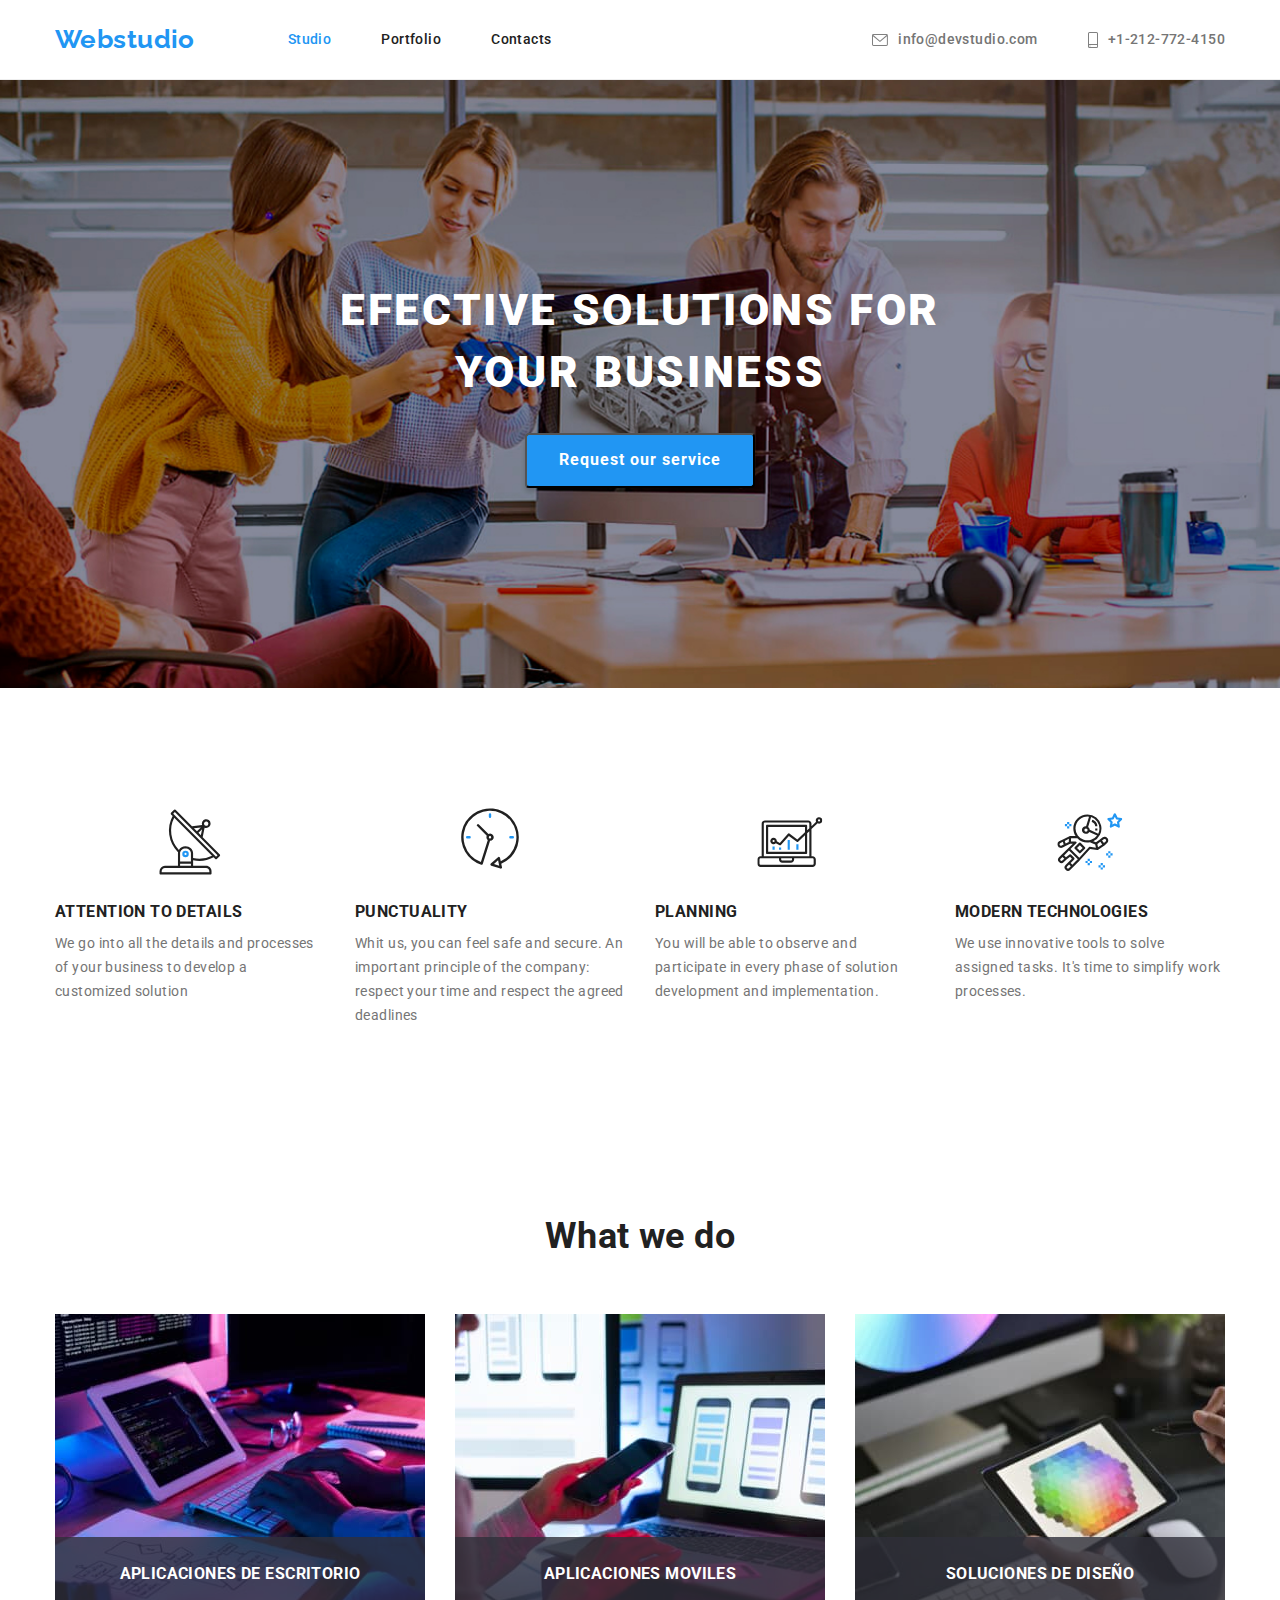
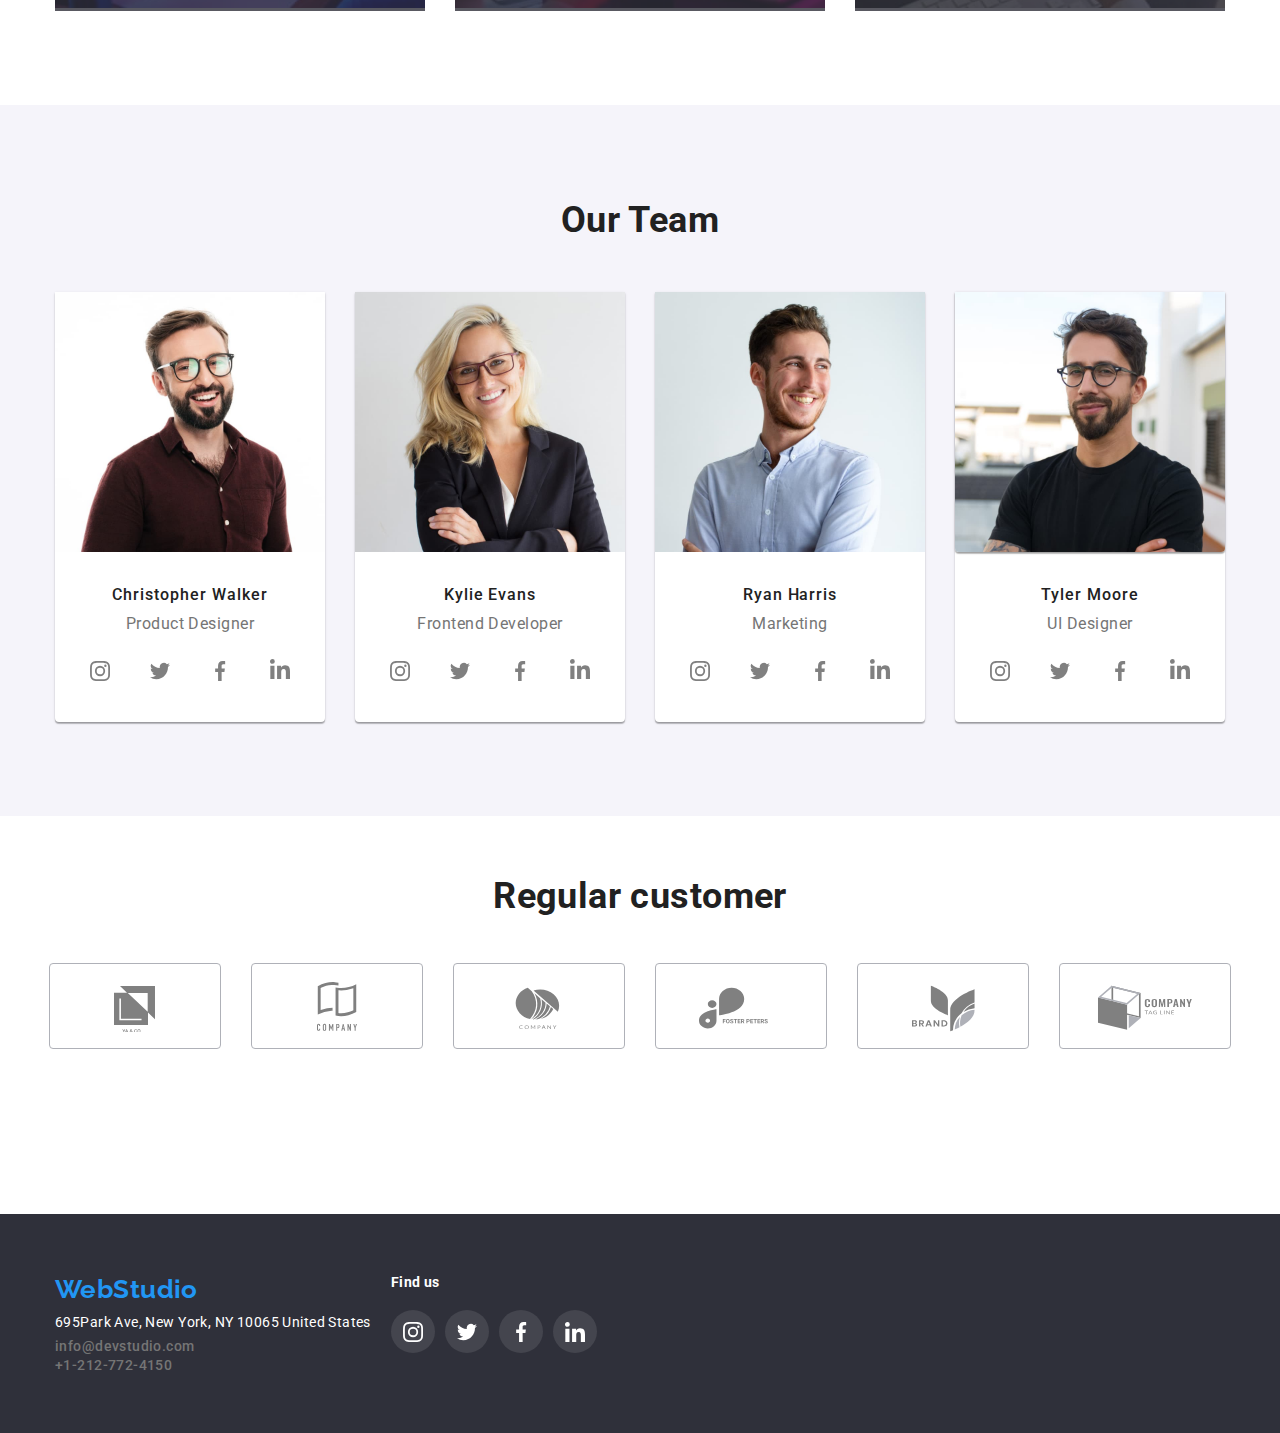
==== commit bce98333: "cambio de etiqueta iconos div a lista, llamado de iconos desde svg" ====
--- a/index.html
+++ b/index.html
@@ -35,40 +35,32 @@
         </nav>
 
         <ul class="list-contact">
-          <li>
-            <a class="icon" href="mailto: info@devstudio.com">
-              <svg class="icon-contact" width="16" height="12">
-                <use
-                  href="./images/symbol-defs.svg#icon-sobre-activable"
-                  width="16"
-                  height="12"
-                ></use>
-              </svg>
-            </a>
-          </li>
           <li class="list-item">
             <a
               class="list link email list-contact"
               href="mailto: info@devstudio.com"
-              >info@devstudio.com</a
             >
-          </li>
-          <li>
-            <a class="icon" href="tel: +1-212-772-4150">
-              <svg class="icon-contact" width="10" height="16">
+              <svg class="icon icon-contact" width="16" height="12">
+                <use
+                  href="./images/symbol-defs.svg#icon-sobre-activable"
+                  width="16"
+                  height="12"
+                ></use>
+              </svg>
+              info@devstudio.com
+            </a>
+          </li>
+          <li class="list-item">
+            <a class="list link tel list-contact" href="tel: +1-212-772-4150">
+              <svg class="icon icon-contact" width="10" height="16">
                 <use
                   href="./images/symbol-defs.svg#icon-telfono"
                   width="10"
                   height="16"
                 ></use>
               </svg>
-            </a>
-          </li>
-
-          <li class="list-item">
-            <a class="list link tel list-contact" href="tel: +1-212-772-4150"
-              >+1-212-772-4150</a
-            >
+              +1-212-772-4150
+            </a>
           </li>
         </ul>
       </div>
@@ -87,9 +79,8 @@
           </h2>
           <ul class="list feature-section">
             <li class="feature-box">
-              <div>
+              <div class="icon icon-feature-section">
                 <svg
-                  class="icon icon-feature-section"
                   width="270"
                   height="120"
                   style="outline: 1px solid transparent"
@@ -112,9 +103,8 @@
               </p>
             </li>
             <li class="feature-box">
-              <div>
+              <div class="icon icon-feature-section">
                 <svg
-                  class="icon icon-feature-section"
                   width="270"
                   height="120"
                   style="outline: 1px solid transparent"
@@ -138,7 +128,6 @@
             <li class="feature-box">
               <div class="icon icon-feature-section">
                 <svg
-                  class="icon icon-feature-section"
                   width="270"
                   height="120"
                   style="outline: 1px solid transparent"
@@ -160,9 +149,8 @@
               </p>
             </li>
             <li class="feature-box">
-              <div>
+              <div class="icon-feature-section">
                 <svg
-                  class="icon-feature-section"
                   width="270"
                   height="120"
                   style="outline: 1px solid transparent"
@@ -232,7 +220,6 @@
           </ul>
         </div>
       </section>
-
       <section class="section team-section">
         <div class="container">
           <h2 class="subtitle-team">Our Team</h2>
@@ -247,55 +234,63 @@
               <div class="feature-actor">
                 <h3 class="team description">Christopher Walker</h3>
                 <p class="team text">Product Designer</p>
+                <ul class="icon-team-section">
+                  <li class="icon-team-section-web">
+                    <a class="icon icon-team" href="www.instagram.com">
+                      <svg width="44" height="40">
+                        <use
+                          href="./images/symbol-defs.svg#icon-instagram"
+                          width="20"
+                          height="20"
+                          x="12"
+                          y="12"
+                        ></use>
+                      </svg>
+                    </a>
+                  </li>
+                  <li class="icon-team-section-web">
+                    <a class="icon icon-team" href="www.twitter.com">
+                      <svg width="44" height="40">
+                        <use
+                          href="./images/symbol-defs.svg#icon-twitter"
+                          width="20"
+                          height="20"
+                          x="12"
+                          y="12"
+                        ></use>
+                      </svg>
+                    </a>
+                  </li>
+                  <li class="icon-team-section-web">
+                    <a class="icon icon-team" href="www.facebook.com">
+                      <svg width="44" height="40">
+                        <use
+                          href="./images/symbol-defs.svg#icon-facebook"
+                          width="20"
+                          height="20"
+                          x="12"
+                          y="12"
+                        ></use>
+                      </svg>
+                    </a>
+                  </li>
+                  <li class="icon-team-section-web">
+                    <a class="icon icon-team" href="www.linkedin.com">
+                      <svg width="44" height="40">
+                        <use
+                          href="./images/symbol-defs.svg#icon-linkedin"
+                          width="20"
+                          height="20"
+                          x="12"
+                          y="10"
+                        ></use>
+                      </svg>
+                    </a>
+                  </li>
+                </ul>
+              </div>
+            </li>
 
-                <div class="icon-team-section">
-                  <svg class="icon icon-team" width="44" height="44">
-                    <a class="icon icon-team" href="www.instagram.com">
-                      <use
-                        href="./images/symbol-defs.svg#icon-instagram"
-                        width="20"
-                        height="20"
-                        x="12"
-                        y="12"
-                      ></use>
-                    </a>
-                  </svg>
-                  <svg class="icon icon-team" width="44" height="44">
-                    <a class="icon icon-team" href="www.twitter.com">
-                      <use
-                        href="./images/symbol-defs.svg#icon-twitter"
-                        width="20"
-                        height="20"
-                        x="12"
-                        y="12"
-                      ></use>
-                    </a>
-                  </svg>
-                  <svg class="icon icon-team" width="44" height="44">
-                    <a class="icon icon-team" href="www.facebook.com">
-                      <use
-                        href="./images/symbol-defs.svg#icon-facebook"
-                        width="20"
-                        height="20"
-                        x="12"
-                        y="12"
-                      ></use>
-                    </a>
-                  </svg>
-                  <svg class="icon icon-team" width="44" height="44">
-                    <a class="icon icon-team" href="www.linkedin.com">
-                      <use
-                        href="./images/symbol-defs.svg#icon-linkedin"
-                        width="20"
-                        height="20"
-                        x="12"
-                        y="10"
-                      ></use>
-                    </a>
-                  </svg>
-                </div>
-              </div>
-            </li>
             <li class="list team">
               <img
                 class="icon team images"
@@ -306,52 +301,60 @@
               <div class="feature-actor">
                 <h3 class="team description">Kylie Evans</h3>
                 <p class="team text">Frontend Developer</p>
-                <div class="icon-team-section">
-                  <svg class="icon icon-team" width="44" height="44">
+                <ul class="icon-team-section">
+                  <li class="icon-team-section-web">
                     <a class="icon icon-team" href="www.instagram.com">
-                      <use
-                        href="./images/symbol-defs.svg#icon-instagram"
-                        width="20"
-                        height="20"
-                        x="12"
-                        y="12"
-                      ></use>
-                    </a>
-                  </svg>
-                  <svg class="icon icon-team" width="44" height="44">
+                      <svg width="44" height="40">
+                        <use
+                          href="./images/symbol-defs.svg#icon-instagram"
+                          width="20"
+                          height="20"
+                          x="12"
+                          y="12"
+                        ></use>
+                      </svg>
+                    </a>
+                  </li>
+                  <li class="icon-team-section-web">
                     <a class="icon icon-team" href="www.twitter.com">
-                      <use
-                        href="./images/symbol-defs.svg#icon-twitter"
-                        width="20"
-                        height="20"
-                        x="12"
-                        y="12"
-                      ></use>
-                    </a>
-                  </svg>
-                  <svg class="icon icon-team" width="44" height="44">
+                      <svg width="44" height="40">
+                        <use
+                          href="./images/symbol-defs.svg#icon-twitter"
+                          width="20"
+                          height="20"
+                          x="12"
+                          y="12"
+                        ></use>
+                      </svg>
+                    </a>
+                  </li>
+                  <li class="icon-team-section-web">
                     <a class="icon icon-team" href="www.facebook.com">
-                      <use
-                        href="./images/symbol-defs.svg#icon-facebook"
-                        width="20"
-                        height="20"
-                        x="12"
-                        y="12"
-                      ></use>
-                    </a>
-                  </svg>
-                  <svg class="icon icon-team" width="44" height="44">
+                      <svg width="44" height="40">
+                        <use
+                          href="./images/symbol-defs.svg#icon-facebook"
+                          width="20"
+                          height="20"
+                          x="12"
+                          y="12"
+                        ></use>
+                      </svg>
+                    </a>
+                  </li>
+                  <li class="icon-team-section-web">
                     <a class="icon icon-team" href="www.linkedin.com">
-                      <use
-                        href="./images/symbol-defs.svg#icon-linkedin"
-                        width="20"
-                        height="20"
-                        x="12"
-                        y="10"
-                      ></use>
-                    </a>
-                  </svg>
-                </div>
+                      <svg width="44" height="40">
+                        <use
+                          href="./images/symbol-defs.svg#icon-linkedin"
+                          width="20"
+                          height="20"
+                          x="12"
+                          y="10"
+                        ></use>
+                      </svg>
+                    </a>
+                  </li>
+                </ul>
               </div>
             </li>
             <li class="list team">
@@ -364,52 +367,60 @@
               <div class="feature-actor">
                 <h3 class="team description">Ryan Harris</h3>
                 <p class="team text">Marketing</p>
-                <div class="icon-team-section">
-                  <svg class="icon icon-team" width="44" height="44">
+                <ul class="icon-team-section">
+                  <li class="icon-team-section-web">
                     <a class="icon icon-team" href="www.instagram.com">
-                      <use
-                        href="./images/symbol-defs.svg#icon-instagram"
-                        width="20"
-                        height="20"
-                        x="12"
-                        y="12"
-                      ></use>
-                    </a>
-                  </svg>
-                  <svg class="icon icon-team" width="44" height="44">
+                      <svg width="44" height="40">
+                        <use
+                          href="./images/symbol-defs.svg#icon-instagram"
+                          width="20"
+                          height="20"
+                          x="12"
+                          y="12"
+                        ></use>
+                      </svg>
+                    </a>
+                  </li>
+                  <li class="icon-team-section-web">
                     <a class="icon icon-team" href="www.twitter.com">
-                      <use
-                        href="./images/symbol-defs.svg#icon-twitter"
-                        width="20"
-                        height="20"
-                        x="12"
-                        y="12"
-                      ></use>
-                    </a>
-                  </svg>
-                  <svg class="icon icon-team" width="44" height="44">
+                      <svg width="44" height="40">
+                        <use
+                          href="./images/symbol-defs.svg#icon-twitter"
+                          width="20"
+                          height="20"
+                          x="12"
+                          y="12"
+                        ></use>
+                      </svg>
+                    </a>
+                  </li>
+                  <li class="icon-team-section-web">
                     <a class="icon icon-team" href="www.facebook.com">
-                      <use
-                        href="./images/symbol-defs.svg#icon-facebook"
-                        width="20"
-                        height="20"
-                        x="12"
-                        y="12"
-                      ></use>
-                    </a>
-                  </svg>
-                  <svg class="icon icon-team" width="44" height="44">
+                      <svg width="44" height="40">
+                        <use
+                          href="./images/symbol-defs.svg#icon-facebook"
+                          width="20"
+                          height="20"
+                          x="12"
+                          y="12"
+                        ></use>
+                      </svg>
+                    </a>
+                  </li>
+                  <li class="icon-team-section-web">
                     <a class="icon icon-team" href="www.linkedin.com">
-                      <use
-                        href="./images/symbol-defs.svg#icon-linkedin"
-                        width="20"
-                        height="20"
-                        x="12"
-                        y="10"
-                      ></use>
-                    </a>
-                  </svg>
-                </div>
+                      <svg width="44" height="40">
+                        <use
+                          href="./images/symbol-defs.svg#icon-linkedin"
+                          width="20"
+                          height="20"
+                          x="12"
+                          y="10"
+                        ></use>
+                      </svg>
+                    </a>
+                  </li>
+                </ul>
               </div>
             </li>
             <li class="list team">
@@ -422,52 +433,60 @@
               <div class="feature-actor">
                 <h3 class="team description">Tyler Moore</h3>
                 <p class="team text">UI Designer</p>
-                <div class="icon icon-team-section">
-                  <svg class="icon icon-team" width="44" height="44">
+                <ul class="icon-team-section">
+                  <li class="icon-team-section-web">
                     <a class="icon icon-team" href="www.instagram.com">
-                      <use
-                        href="./images/symbol-defs.svg#icon-instagram"
-                        width="20"
-                        height="20"
-                        x="12"
-                        y="12"
-                      ></use>
-                    </a>
-                  </svg>
-                  <svg class="icon icon-team" width="44" height="44">
+                      <svg width="44" height="40">
+                        <use
+                          href="./images/symbol-defs.svg#icon-instagram"
+                          width="20"
+                          height="20"
+                          x="12"
+                          y="12"
+                        ></use>
+                      </svg>
+                    </a>
+                  </li>
+                  <li class="icon-team-section-web">
                     <a class="icon icon-team" href="www.twitter.com">
-                      <use
-                        href="./images/symbol-defs.svg#icon-twitter"
-                        width="20"
-                        height="20"
-                        x="12"
-                        y="12"
-                      ></use>
-                    </a>
-                  </svg>
-                  <svg class="icon icon-team" width="44" height="44">
+                      <svg width="44" height="40">
+                        <use
+                          href="./images/symbol-defs.svg#icon-twitter"
+                          width="20"
+                          height="20"
+                          x="12"
+                          y="12"
+                        ></use>
+                      </svg>
+                    </a>
+                  </li>
+                  <li class="icon-team-section-web">
                     <a class="icon icon-team" href="www.facebook.com">
-                      <use
-                        href="./images/symbol-defs.svg#icon-facebook"
-                        width="20"
-                        height="20"
-                        x="12"
-                        y="12"
-                      ></use>
-                    </a>
-                  </svg>
-                  <svg class="icon icon-team" width="44" height="44">
+                      <svg width="44" height="40">
+                        <use
+                          href="./images/symbol-defs.svg#icon-facebook"
+                          width="20"
+                          height="20"
+                          x="12"
+                          y="12"
+                        ></use>
+                      </svg>
+                    </a>
+                  </li>
+                  <li class="icon-team-section-web">
                     <a class="icon icon-team" href="www.linkedin.com">
-                      <use
-                        href="./images/symbol-defs.svg#icon-linkedin"
-                        width="20"
-                        height="20"
-                        x="12"
-                        y="10"
-                      ></use>
-                    </a>
-                  </svg>
-                </div>
+                      <svg width="44" height="40">
+                        <use
+                          href="./images/symbol-defs.svg#icon-linkedin"
+                          width="20"
+                          height="20"
+                          x="12"
+                          y="10"
+                        ></use>
+                      </svg>
+                    </a>
+                  </li>
+                </ul>
               </div>
             </li>
           </ul>
@@ -475,74 +494,86 @@
       </section>
       <div class="container customer-section">
         <h2 class="subtitle-customer">Regular customer</h2>
-        <div class="icon-customer-section">
-          <svg class="icon icon-customer" width="170" height="81">
-            <a class="icon" href="logo_cuadros">
-              <use
-                href="./images/symbol-defs.svg#icon-Logo_cuadros"
-                width="106"
-                height="53"
-                x="32"
-                y="15"
-              ></use>
-            </a>
-          </svg>
-          <svg class="icon icon-customer" width="170" height="81">
-            <a class="icon" href="logo_hojas">
-              <use
-                href="./images/symbol-defs.svg#icon-Logo_hojas"
-                width="106"
-                height="53"
-                x="32"
-                y="15"
-              ></use>
-            </a>
-          </svg>
-          <svg class="icon icon-customer" width="170" height="81">
-            <a class="icon" href="logo_company">
-              <use
-                href="./images/symbol-defs.svg#icon-Logo_company"
-                width="106"
-                height="53"
-                x="32"
-                y="15"
-              ></use>
-            </a>
-          </svg>
-          <svg class="icon icon-customer" width="170" height="81">
-            <a class="icon" href="logo_foster">
-              <use
-                href="./images/symbol-defs.svg#icon-Logo_foster"
-                width="106"
-                height="53"
-                x="32"
-                y="15"
-              ></use>
-            </a>
-          </svg>
-          <svg class="icon icon-customer" width="170" height="81">
-            <a class="icon" href="logo_brand">
-              <use
-                href="./images/symbol-defs.svg#icon-Logo_brand"
-                width="106"
-                height="53"
-                x="32"
-                y="15"
-              ></use>
-            </a>
-          </svg>
-          <svg class="icon icon-customer" width="170" height="81">
-            <a class="icon" href="logo_tag_line">
-              <use
-                href="./images/symbol-defs.svg#icon-Logo_tag_line"
-                width="106"
-                height="53"
-                x="32"
-                y="15"
-              ></use>
-            </a>
-          </svg>
-        </div>
+        <ul class="icon-customer-section">
+          <li class="list icon-customer-section-link">
+            <a class="icon icon-customer" href="logo_cuadros">
+              <svg width="170" height="81">
+                <use
+                  href="./images/symbol-defs.svg#icon-Logo_cuadros"
+                  width="106"
+                  height="53"
+                  x="32"
+                  y="15"
+                ></use>
+              </svg>
+            </a>
+          </li>
+          <li class="list icon-customer-section-link">
+            <a class="icon icon-customer" href="logo_hojas">
+              <svg width="170" height="81">
+                <use
+                  href="./images/symbol-defs.svg#icon-Logo_hojas"
+                  width="106"
+                  height="53"
+                  x="32"
+                  y="15"
+                ></use>
+              </svg>
+            </a>
+          </li>
+          <li class="list icon-customer-section-link">
+            <a class="icon icon-customer" href="logo_company">
+              <svg width="170" height="81">
+                <use
+                  href="./images/symbol-defs.svg#icon-Logo_company"
+                  width="106"
+                  height="53"
+                  x="32"
+                  y="15"
+                ></use>
+              </svg>
+            </a>
+          </li>
+          <li class="list icon-customer-section-link">
+            <a class="icon icon-customer" href="logo_foster">
+              <svg width="170" height="81">
+                <use
+                  href="./images/symbol-defs.svg#icon-Logo_foster"
+                  width="106"
+                  height="53"
+                  x="32"
+                  y="15"
+                ></use>
+              </svg>
+            </a>
+          </li>
+          <li class="list icon-customer-section-link">
+            <a class="icon icon-customer" href="logo_brand">
+              <svg width="170" height="81">
+                <use
+                  href="./images/symbol-defs.svg#icon-Logo_brand"
+                  width="106"
+                  height="53"
+                  x="32"
+                  y="15"
+                ></use>
+              </svg>
+            </a>
+          </li>
+          <li class="list icon-customer-section-link">
+            <a class="icon icon-customer" href="logo_tag_line">
+              <svg width="170" height="81">
+                <use
+                  href="./images/symbol-defs.svg#icon-Logo_tag_line"
+                  width="106"
+                  height="53"
+                  x="32"
+                  y="15"
+                ></use>
+              </svg>
+            </a>
+          </li>
+        </ul>
       </div>
     </main>
     <footer class="footer-section">
@@ -571,52 +602,63 @@
         </div>
         <div class="icon-social-section">
           <h3 class="social-media">Find us</h3>
-          <div class="container-icon-footer">
-            <svg class="icon-footer" width="44" height="44">
-              <a class="icon-footer-social" href="www.instagram.com">
-                <use
-                  href="./images/symbol-defs.svg#icon-instagram"
-                  width="20"
-                  height="20"
-                  x="12"
-                  y="12"
-                ></use>
+          <ul class="container-icon-footer">
+            <li class="container-icon-footer-link">
+              <a
+                class="icon-footer icon-footer-social"
+                href="www.instagram.com"
+              >
+                <svg width="44" height="40">
+                  <use
+                    href="./images/symbol-defs.svg#icon-instagram"
+                    width="20"
+                    height="20"
+                    x="12"
+                    y="12"
+                  ></use>
+                </svg>
               </a>
-            </svg>
-            <svg class="icon-footer" width="44" height="44">
-              <a class="icon-footer-social" href="www.twitter.com">
-                <use
-                  href="./images/symbol-defs.svg#icon-twitter"
-                  width="20"
-                  height="20"
-                  x="12"
-                  y="12"
-                ></use>
+            </li>
+            <li class="container-icon-footer-link">
+              <a class="icon-footer icon-footer-social" href="www.twitter.com">
+                <svg width="44" height="40">
+                  <use
+                    href="./images/symbol-defs.svg#icon-twitter"
+                    width="20"
+                    height="20"
+                    x="12"
+                    y="12"
+                  ></use>
+                </svg>
               </a>
-            </svg>
-            <svg class="icon-footer" width="44" height="44">
-              <a class="icon-footer-social" href="www.facebook.com">
-                <use
-                  href="./images/symbol-defs.svg#icon-facebook"
-                  width="20"
-                  height="20"
-                  x="12"
-                  y="12"
-                ></use>
+            </li>
+            <li class="container-icon-footer-link">
+              <a class="icon-footer icon-footer-social" href="www.facebook.com">
+                <svg width="44" height="40">
+                  <use
+                    href="./images/symbol-defs.svg#icon-facebook"
+                    width="20"
+                    height="20"
+                    x="12"
+                    y="12"
+                  ></use>
+                </svg>
               </a>
-            </svg>
-            <svg class="icon-footer" width="44" height="44">
-              <a class="icon-footer-social" href="www.linkedin.com">
-                <use
-                  href="./images/symbol-defs.svg#icon-linkedin"
-                  width="20"
-                  height="20"
-                  x="12"
-                  y="12"
-                ></use>
+            </li>
+            <li class="container-icon-footer-link">
+              <a class="icon-footer icon-footer-social" href="www.linkedin.com">
+                <svg width="44" height="40">
+                  <use
+                    href="./images/symbol-defs.svg#icon-linkedin"
+                    width="20"
+                    height="20"
+                    x="12"
+                    y="12"
+                  ></use>
+                </svg>
               </a>
-            </svg>
-          </div>
+            </li>
+          </ul>
         </div>
       </div>
     </footer>
--- a/css/style.css
+++ b/css/style.css
@@ -87,6 +87,12 @@
   margin-top: 0;
   padding-left: 0;
 }
+.list-contact:hover {
+  color: var(--brand-color);
+}
+.list-contact:focus {
+  color: var(--brand-color);
+}
 .icon-contact {
   cursor: pointer;
   margin-right: 10px;
@@ -193,9 +199,8 @@
   margin: auto;
   align-items: center;
   justify-content: center;
+  background-position: 50% 50%;
   background-size: cover;
-  background-position: 50% 50%;
-  background-size: initial;
 }
 .hero-image {
   width: 1200px;
@@ -418,11 +423,22 @@
 }
 .icon-team-section {
   display: flex;
-  justify-content: center;
-  align-items: center;
+  flex-wrap: wrap;
+  align-items: center;
+  justify-content: center;
   padding-top: 16px;
-  cursor: pointer;
-  gap: 10px;
+  padding-left: 0;
+}
+.icon-team-section-web {
+  display: flex;
+  align-items: center;
+  justify-content: center;
+  padding-left: 0;
+  flex-basis: calc((100% - 30px) / 4);
+}
+.icon-team {
+  margin: 0;
+  padding: 0;
 }
 .icon-team:hover {
   background-color: #03a9f4;
@@ -449,19 +465,34 @@
 }
 .icon-customer-section {
   display: flex;
+  flex: wrap;
+  justify-content: center;
+  align-items: center;
+  gap: 30px;
+  padding-left: 0;
+}
+.icon-customer-section-link {
+  display: flex;
+  flex: wrap;
   justify-content: center;
   align-items: center;
   padding-top: 16px;
-  fill: gray;
-  cursor: pointer;
-  gap: 30px;
   padding-top: 0;
-}
+  flex-basis: calc((100% - 150px) / 6);
+}
+
 .icon-customer {
   border: 1px solid var(--fill-icon);
   border-radius: 4px;
 }
-
+.icon-customer:hover {
+  border: 1px solid var(--brand-color);
+  border-radius: 4px;
+}
+.icon-customer:focus {
+  border: 1px solid var(--brand-color);
+  border-radius: 4px;
+}
 .footer-section {
   background: var(--primary-background-color);
   padding-top: 60px;
@@ -547,6 +578,14 @@
   align-items: center;
   cursor: pointer;
   gap: 10px;
+  padding-left: 0;
+}
+.container-icon-footer-link {
+  display: flex;
+  justify-content: center;
+  align-items: center;
+  cursor: pointer;
+  flex-basis: calc((100% - 30px) / 4);
 }
 
 .link.site:hover,
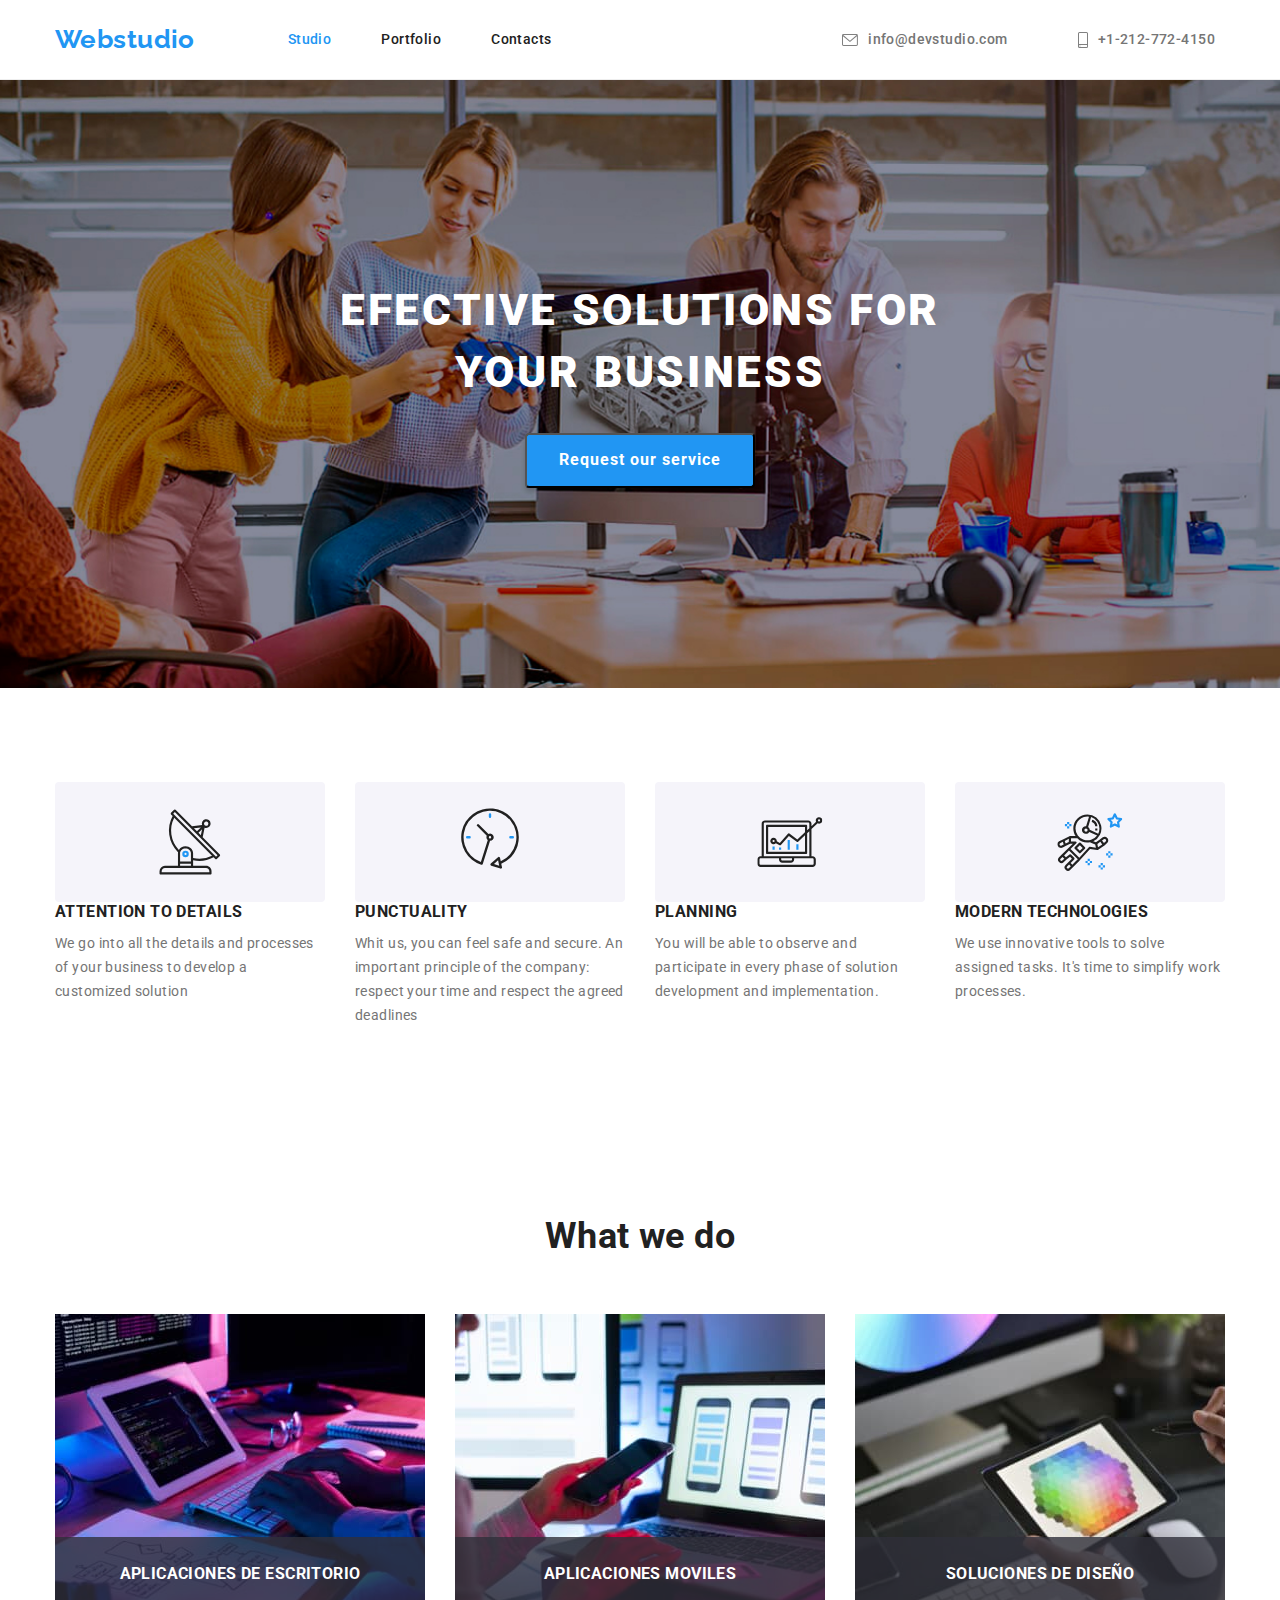
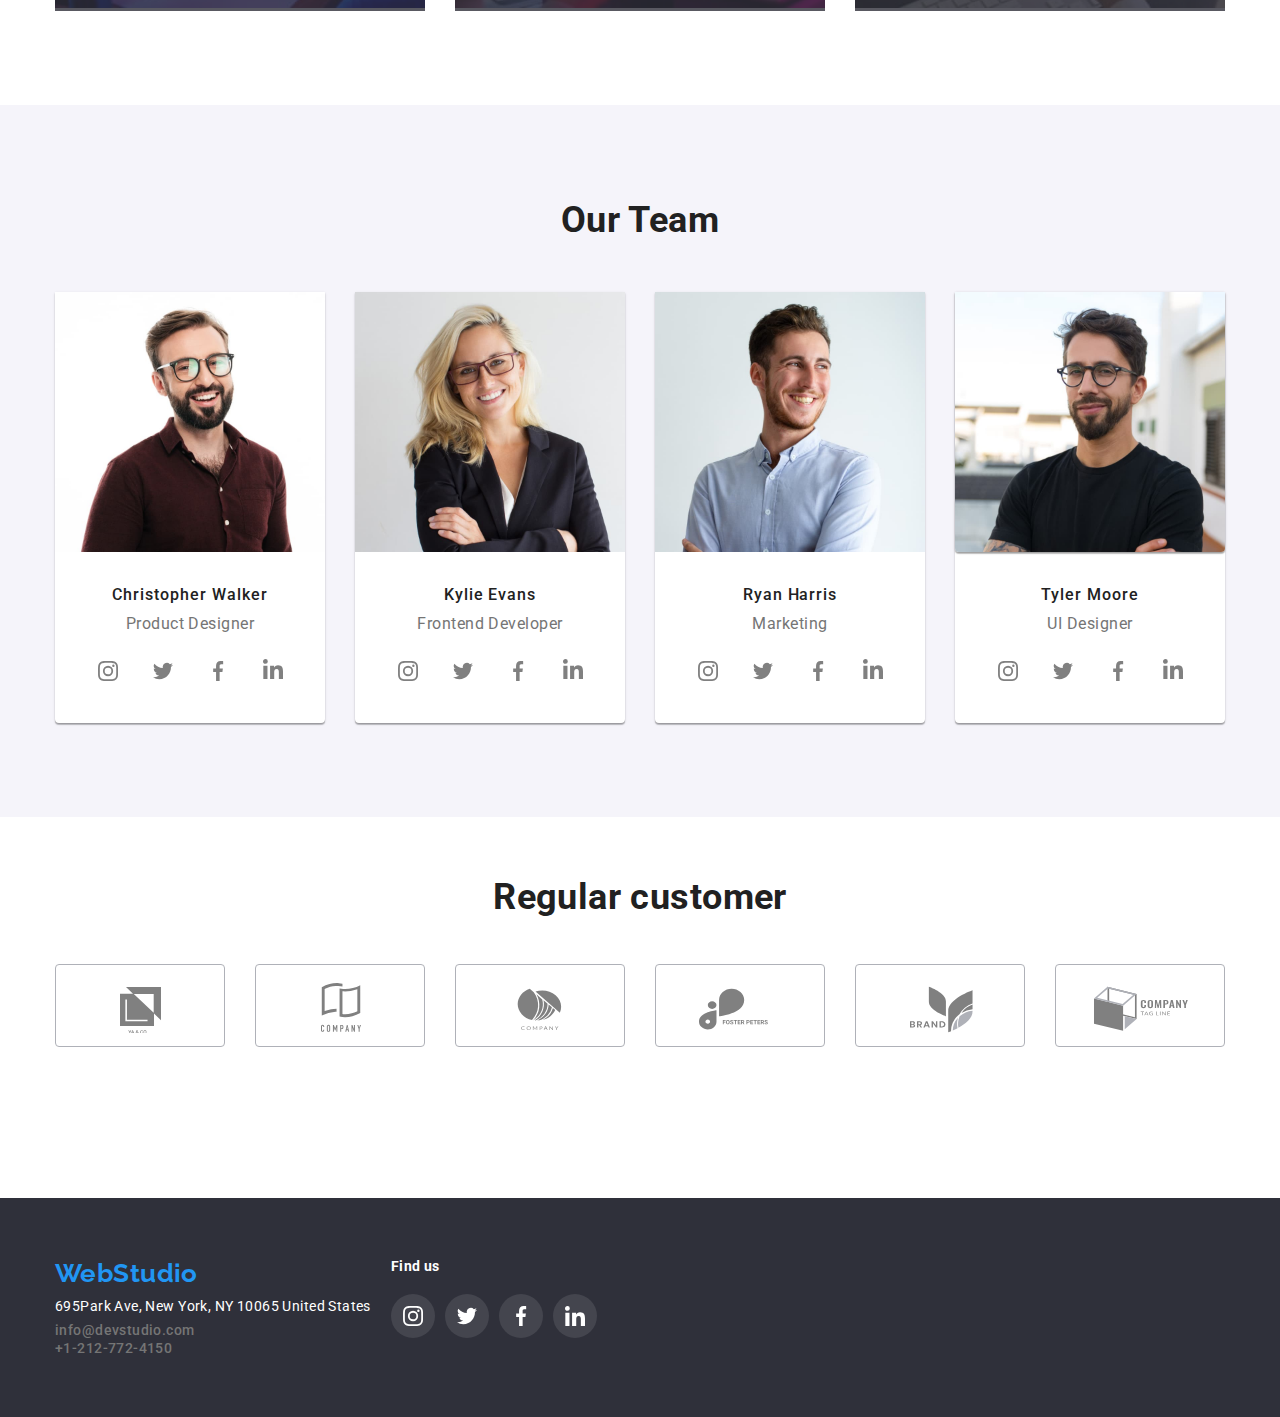
==== commit 89c3d433: "correcciones de atributos de li pasados a etiqueta a, hover y focus igual para todos los iconos" ====
--- a/index.html
+++ b/index.html
@@ -10,7 +10,7 @@
     <link rel="preconnect" href="https://fonts.googleapis.com" />
     <link rel="preconnect" href="https://fonts.gstatic.com" crossorigin />
     <link
-      href="https://fonts.googleapis.com/css2?family=Raleway:wght@700&family=Roboto:wght@400;500;700;900&display=swap"
+      href="https://fonts.googleapis.com/css2?family=Raleway:wght@700&family=Roboto:wght@440;500;700;900&display=swap"
       rel="stylesheet"
     />
   </head>
@@ -37,10 +37,10 @@
         <ul class="list-contact">
           <li class="list-item">
             <a
-              class="list link email list-contact"
+              class="list link email list-contact icon icon-contact"
               href="mailto: info@devstudio.com"
             >
-              <svg class="icon icon-contact" width="16" height="12">
+              <svg width="16" height="12">
                 <use
                   href="./images/symbol-defs.svg#icon-sobre-activable"
                   width="16"
@@ -51,8 +51,11 @@
             </a>
           </li>
           <li class="list-item">
-            <a class="list link tel list-contact" href="tel: +1-212-772-4150">
-              <svg class="icon icon-contact" width="10" height="16">
+            <a
+              class="list link tel list-contact icon icon-contact"
+              href="tel: +1-212-772-4150"
+            >
+              <svg width="10" height="16">
                 <use
                   href="./images/symbol-defs.svg#icon-telfono"
                   width="10"
@@ -85,15 +88,13 @@
                   height="120"
                   style="outline: 1px solid transparent"
                 >
-                  <a class="icon icon-feature" href="icon_antena">
-                    <use
-                      href="./images/symbol-defs.svg#icon-antena"
-                      width="65"
-                      height="70"
-                      x="102.34"
-                      y="25"
-                    ></use>
-                  </a>
+                  <use
+                    href="./images/symbol-defs.svg#icon-antena"
+                    width="65"
+                    height="70"
+                    x="102.34"
+                    y="25"
+                  ></use>
                 </svg>
               </div>
               <h3 class="feature-section-list-title">Attention To Details</h3>
@@ -234,10 +235,10 @@
               <div class="feature-actor">
                 <h3 class="team description">Christopher Walker</h3>
                 <p class="team text">Product Designer</p>
-                <ul class="icon-team-section">
-                  <li class="icon-team-section-web">
+                <ul class="list icon-team-section">
+                  <li class="list icon-team-section-web">
                     <a class="icon icon-team" href="www.instagram.com">
-                      <svg width="44" height="40">
+                      <svg width="44" height="44">
                         <use
                           href="./images/symbol-defs.svg#icon-instagram"
                           width="20"
@@ -248,9 +249,9 @@
                       </svg>
                     </a>
                   </li>
-                  <li class="icon-team-section-web">
+                  <li class="list icon-team-section-web">
                     <a class="icon icon-team" href="www.twitter.com">
-                      <svg width="44" height="40">
+                      <svg width="44" height="44">
                         <use
                           href="./images/symbol-defs.svg#icon-twitter"
                           width="20"
@@ -261,9 +262,9 @@
                       </svg>
                     </a>
                   </li>
-                  <li class="icon-team-section-web">
+                  <li class="list icon-team-section-web">
                     <a class="icon icon-team" href="www.facebook.com">
-                      <svg width="44" height="40">
+                      <svg width="44" height="44">
                         <use
                           href="./images/symbol-defs.svg#icon-facebook"
                           width="20"
@@ -274,9 +275,9 @@
                       </svg>
                     </a>
                   </li>
-                  <li class="icon-team-section-web">
+                  <li class="list icon-team-section-web">
                     <a class="icon icon-team" href="www.linkedin.com">
-                      <svg width="44" height="40">
+                      <svg width="44" height="44">
                         <use
                           href="./images/symbol-defs.svg#icon-linkedin"
                           width="20"
@@ -301,10 +302,10 @@
               <div class="feature-actor">
                 <h3 class="team description">Kylie Evans</h3>
                 <p class="team text">Frontend Developer</p>
-                <ul class="icon-team-section">
-                  <li class="icon-team-section-web">
+                <ul class="list icon-team-section">
+                  <li class="list icon-team-section-web">
                     <a class="icon icon-team" href="www.instagram.com">
-                      <svg width="44" height="40">
+                      <svg width="44" height="44">
                         <use
                           href="./images/symbol-defs.svg#icon-instagram"
                           width="20"
@@ -315,9 +316,9 @@
                       </svg>
                     </a>
                   </li>
-                  <li class="icon-team-section-web">
+                  <li class="list icon-team-section-web">
                     <a class="icon icon-team" href="www.twitter.com">
-                      <svg width="44" height="40">
+                      <svg width="44" height="44">
                         <use
                           href="./images/symbol-defs.svg#icon-twitter"
                           width="20"
@@ -328,9 +329,9 @@
                       </svg>
                     </a>
                   </li>
-                  <li class="icon-team-section-web">
+                  <li class="list icon-team-section-web">
                     <a class="icon icon-team" href="www.facebook.com">
-                      <svg width="44" height="40">
+                      <svg width="44" height="44">
                         <use
                           href="./images/symbol-defs.svg#icon-facebook"
                           width="20"
@@ -341,9 +342,9 @@
                       </svg>
                     </a>
                   </li>
-                  <li class="icon-team-section-web">
+                  <li class="list icon-team-section-web">
                     <a class="icon icon-team" href="www.linkedin.com">
-                      <svg width="44" height="40">
+                      <svg width="44" height="44">
                         <use
                           href="./images/symbol-defs.svg#icon-linkedin"
                           width="20"
@@ -367,10 +368,10 @@
               <div class="feature-actor">
                 <h3 class="team description">Ryan Harris</h3>
                 <p class="team text">Marketing</p>
-                <ul class="icon-team-section">
-                  <li class="icon-team-section-web">
+                <ul class="list icon-team-section">
+                  <li class="list icon-team-section-web">
                     <a class="icon icon-team" href="www.instagram.com">
-                      <svg width="44" height="40">
+                      <svg width="44" height="44">
                         <use
                           href="./images/symbol-defs.svg#icon-instagram"
                           width="20"
@@ -381,9 +382,9 @@
                       </svg>
                     </a>
                   </li>
-                  <li class="icon-team-section-web">
+                  <li class="list icon-team-section-web">
                     <a class="icon icon-team" href="www.twitter.com">
-                      <svg width="44" height="40">
+                      <svg width="44" height="44">
                         <use
                           href="./images/symbol-defs.svg#icon-twitter"
                           width="20"
@@ -394,9 +395,9 @@
                       </svg>
                     </a>
                   </li>
-                  <li class="icon-team-section-web">
+                  <li class="list icon-team-section-web">
                     <a class="icon icon-team" href="www.facebook.com">
-                      <svg width="44" height="40">
+                      <svg width="44" height="44">
                         <use
                           href="./images/symbol-defs.svg#icon-facebook"
                           width="20"
@@ -407,9 +408,9 @@
                       </svg>
                     </a>
                   </li>
-                  <li class="icon-team-section-web">
+                  <li class="list icon-team-section-web">
                     <a class="icon icon-team" href="www.linkedin.com">
-                      <svg width="44" height="40">
+                      <svg width="44" height="44">
                         <use
                           href="./images/symbol-defs.svg#icon-linkedin"
                           width="20"
@@ -433,10 +434,10 @@
               <div class="feature-actor">
                 <h3 class="team description">Tyler Moore</h3>
                 <p class="team text">UI Designer</p>
-                <ul class="icon-team-section">
-                  <li class="icon-team-section-web">
+                <ul class="list icon-team-section">
+                  <li class="list icon-team-section-web">
                     <a class="icon icon-team" href="www.instagram.com">
-                      <svg width="44" height="40">
+                      <svg width="44" height="44">
                         <use
                           href="./images/symbol-defs.svg#icon-instagram"
                           width="20"
@@ -447,9 +448,9 @@
                       </svg>
                     </a>
                   </li>
-                  <li class="icon-team-section-web">
+                  <li class="list icon-team-section-web">
                     <a class="icon icon-team" href="www.twitter.com">
-                      <svg width="44" height="40">
+                      <svg width="44" height="44">
                         <use
                           href="./images/symbol-defs.svg#icon-twitter"
                           width="20"
@@ -460,9 +461,9 @@
                       </svg>
                     </a>
                   </li>
-                  <li class="icon-team-section-web">
+                  <li class="list icon-team-section-web">
                     <a class="icon icon-team" href="www.facebook.com">
-                      <svg width="44" height="40">
+                      <svg width="44" height="44">
                         <use
                           href="./images/symbol-defs.svg#icon-facebook"
                           width="20"
@@ -473,9 +474,9 @@
                       </svg>
                     </a>
                   </li>
-                  <li class="icon-team-section-web">
+                  <li class="list icon-team-section-web">
                     <a class="icon icon-team" href="www.linkedin.com">
-                      <svg width="44" height="40">
+                      <svg width="44" height="44">
                         <use
                           href="./images/symbol-defs.svg#icon-linkedin"
                           width="20"
@@ -494,7 +495,7 @@
       </section>
       <div class="container customer-section">
         <h2 class="subtitle-customer">Regular customer</h2>
-        <ul class="icon-customer-section">
+        <ul class="list icon-customer-section">
           <li class="list icon-customer-section-link">
             <a class="icon icon-customer" href="logo_cuadros">
               <svg width="170" height="81">
@@ -602,13 +603,13 @@
         </div>
         <div class="icon-social-section">
           <h3 class="social-media">Find us</h3>
-          <ul class="container-icon-footer">
+          <ul class="list container-icon-footer">
             <li class="container-icon-footer-link">
               <a
                 class="icon-footer icon-footer-social"
                 href="www.instagram.com"
               >
-                <svg width="44" height="40">
+                <svg width="44" height="44">
                   <use
                     href="./images/symbol-defs.svg#icon-instagram"
                     width="20"
@@ -621,7 +622,7 @@
             </li>
             <li class="container-icon-footer-link">
               <a class="icon-footer icon-footer-social" href="www.twitter.com">
-                <svg width="44" height="40">
+                <svg width="44" height="44">
                   <use
                     href="./images/symbol-defs.svg#icon-twitter"
                     width="20"
@@ -634,7 +635,7 @@
             </li>
             <li class="container-icon-footer-link">
               <a class="icon-footer icon-footer-social" href="www.facebook.com">
-                <svg width="44" height="40">
+                <svg width="44" height="44">
                   <use
                     href="./images/symbol-defs.svg#icon-facebook"
                     width="20"
@@ -647,7 +648,7 @@
             </li>
             <li class="container-icon-footer-link">
               <a class="icon-footer icon-footer-social" href="www.linkedin.com">
-                <svg width="44" height="40">
+                <svg width="44" height="44">
                   <use
                     href="./images/symbol-defs.svg#icon-linkedin"
                     width="20"
--- a/css/style.css
+++ b/css/style.css
@@ -86,13 +86,13 @@
   margin-bottom: 0;
   margin-top: 0;
   padding-left: 0;
-}
-.list-contact:hover {
-  color: var(--brand-color);
-}
+  gap: 10px;
+}
+.list-contact:hover,
 .list-contact:focus {
   color: var(--brand-color);
 }
+
 .icon-contact {
   cursor: pointer;
   margin-right: 10px;
@@ -266,6 +266,8 @@
   justify-content: center;
   align-items: center;
   cursor: pointer;
+  background: var(--secondary-background-color);
+  border-radius: 4px;
 }
 .icon-feature {
   fill: var(--brand-color);
@@ -428,28 +430,26 @@
   justify-content: center;
   padding-top: 16px;
   padding-left: 0;
+  gap: 10px;
 }
 .icon-team-section-web {
-  display: flex;
-  align-items: center;
-  justify-content: center;
-  padding-left: 0;
-  flex-basis: calc((100% - 30px) / 4);
-}
+  flex-basis: calc((100% - 90px) / 4);
+}
+
 .icon-team {
   margin: 0;
   padding: 0;
-}
-.icon-team:hover {
-  background-color: #03a9f4;
+  display: flex;
+  align-items: center;
+  justify-content: center;
+}
+.icon-team:hover,
+.icon-team:focus {
+  background-color: var(--brand-color);
   fill: white;
   border-radius: 50%;
 }
 
-.icon-team:focus {
-  fill: #03a9f4;
-  outline: none;
-}
 .customer-section {
   padding-top: 59px;
   padding-bottom: 151px;
@@ -465,34 +465,33 @@
 }
 .icon-customer-section {
   display: flex;
-  flex: wrap;
+  flex-wrap: wrap;
   justify-content: center;
   align-items: center;
   gap: 30px;
   padding-left: 0;
 }
 .icon-customer-section-link {
-  display: flex;
-  flex: wrap;
-  justify-content: center;
-  align-items: center;
   padding-top: 16px;
   padding-top: 0;
   flex-basis: calc((100% - 150px) / 6);
+  width: 170px;
 }
 
 .icon-customer {
   border: 1px solid var(--fill-icon);
   border-radius: 4px;
-}
-.icon-customer:hover {
-  border: 1px solid var(--brand-color);
-  border-radius: 4px;
-}
+  display: flex;
+  flex-wrap: wrap;
+  justify-content: center;
+  align-items: center;
+}
+.icon-customer:hover,
 .icon-customer:focus {
   border: 1px solid var(--brand-color);
   border-radius: 4px;
 }
+
 .footer-section {
   background: var(--primary-background-color);
   padding-top: 60px;
@@ -559,13 +558,15 @@
 }
 .icon-footer-social {
   fill: var(--primary-white-color);
-}
-
-.icon-footer:hover {
+  display: flex;
+  flex-wrap: wrap;
+  justify-content: center;
+  align-items: center;
+}
+
+.icon-footer-social:hover,
+.icon-footer-social:focus {
   background-color: var(--brand-color);
-}
-.icon-footer-social:focus {
-  fill: var(--brand-color);
   outline: none;
 }
 
@@ -574,17 +575,13 @@
 }
 .container-icon-footer {
   display: flex;
+  flex-wrap: wrap;
   justify-content: center;
   align-items: center;
   cursor: pointer;
   gap: 10px;
-  padding-left: 0;
 }
 .container-icon-footer-link {
-  display: flex;
-  justify-content: center;
-  align-items: center;
-  cursor: pointer;
   flex-basis: calc((100% - 30px) / 4);
 }
 
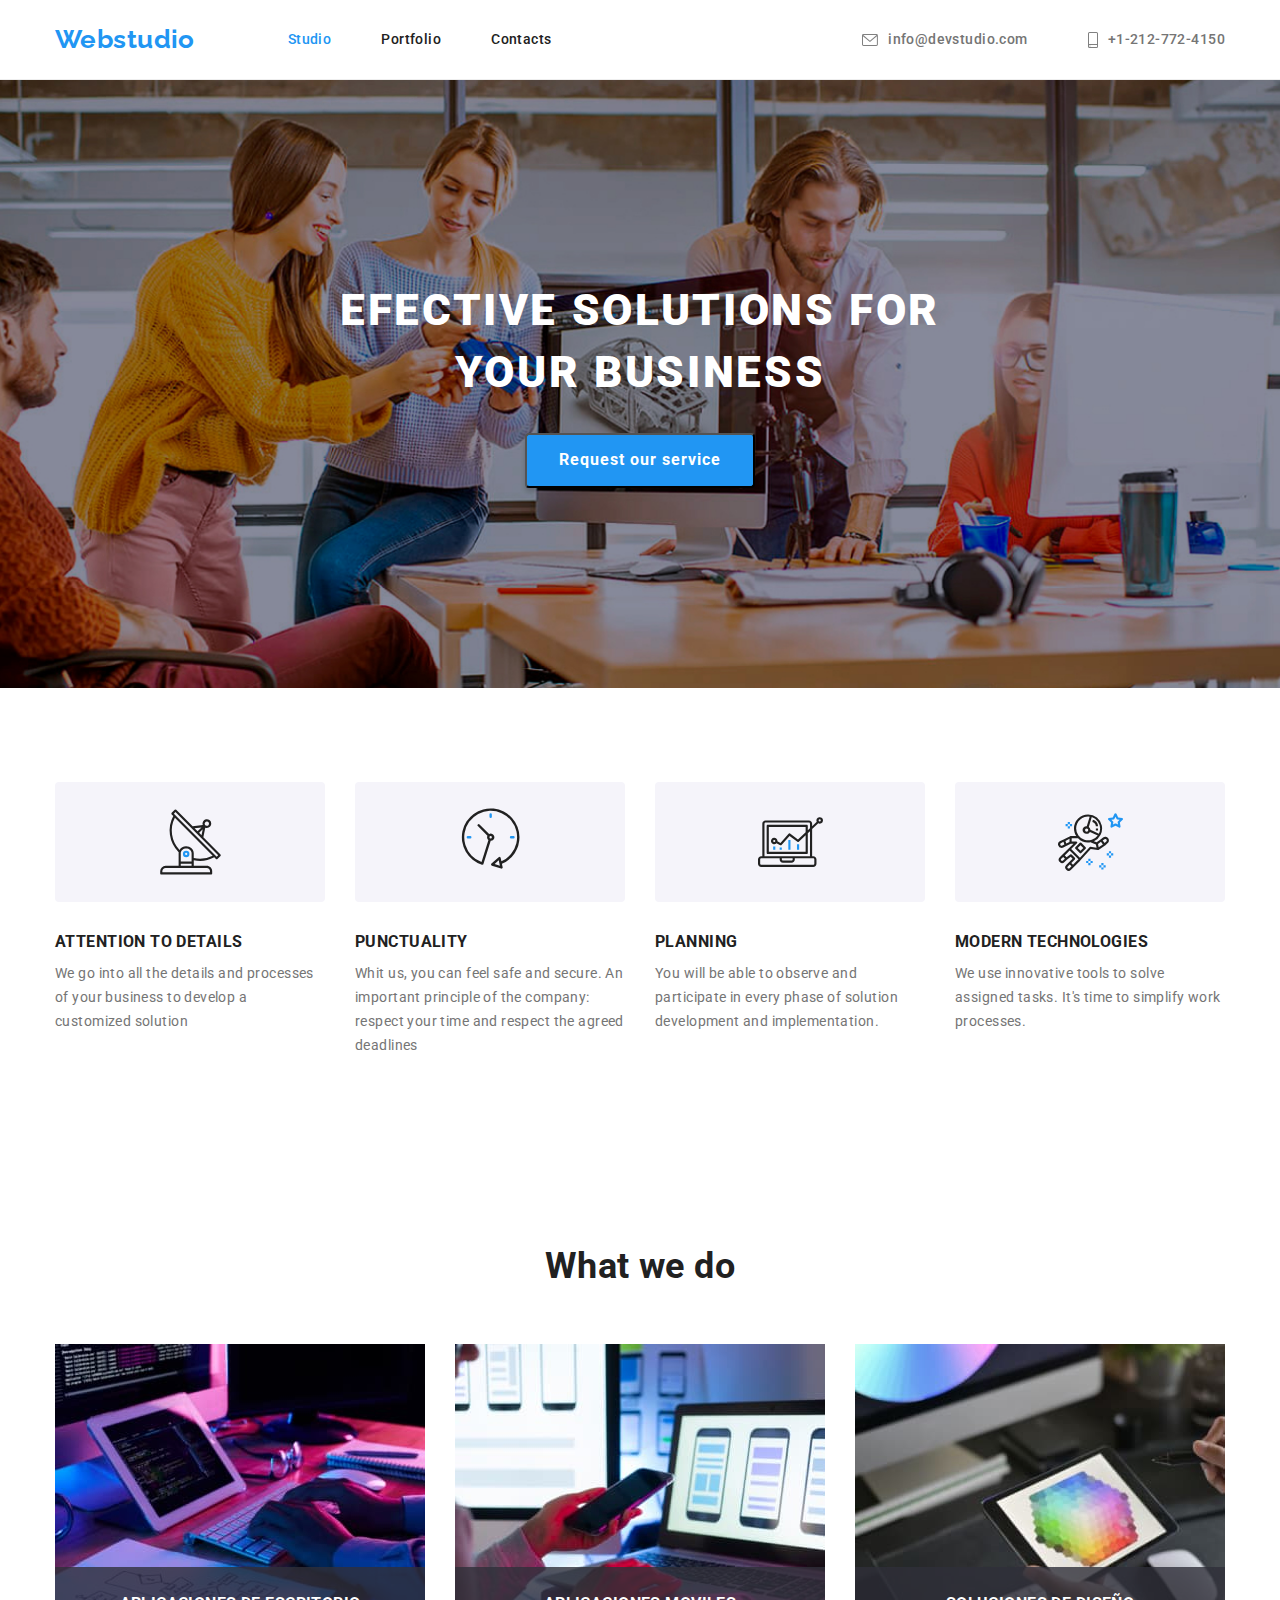
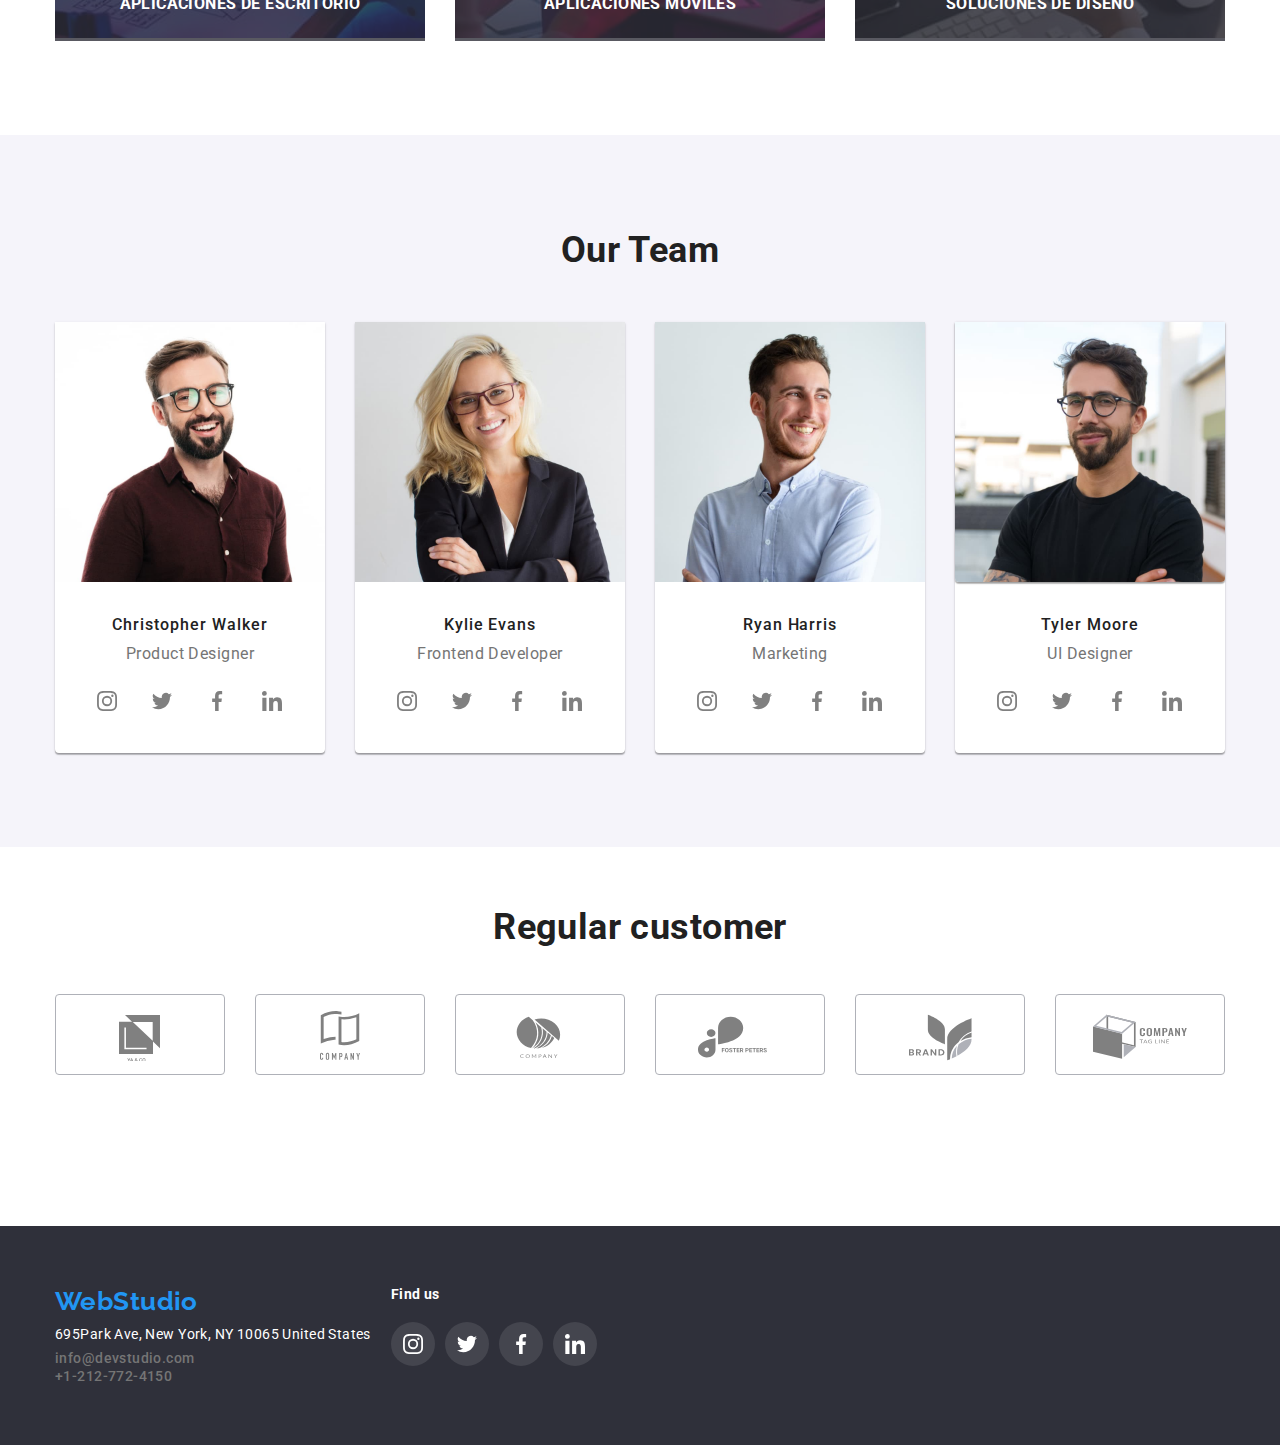
==== commit 15f7539d: "correccion tamaño de iconos" ====
--- a/index.html
+++ b/index.html
@@ -41,11 +41,7 @@
               href="mailto: info@devstudio.com"
             >
               <svg width="16" height="12">
-                <use
-                  href="./images/symbol-defs.svg#icon-sobre-activable"
-                  width="16"
-                  height="12"
-                ></use>
+                <use href="./images/symbol-defs.svg#icon-sobre-activable"></use>
               </svg>
               info@devstudio.com
             </a>
@@ -56,11 +52,7 @@
               href="tel: +1-212-772-4150"
             >
               <svg width="10" height="16">
-                <use
-                  href="./images/symbol-defs.svg#icon-telfono"
-                  width="10"
-                  height="16"
-                ></use>
+                <use href="./images/symbol-defs.svg#icon-telfono"></use>
               </svg>
               +1-212-772-4150
             </a>
@@ -83,18 +75,8 @@
           <ul class="list feature-section">
             <li class="feature-box">
               <div class="icon icon-feature-section">
-                <svg
-                  width="270"
-                  height="120"
-                  style="outline: 1px solid transparent"
-                >
-                  <use
-                    href="./images/symbol-defs.svg#icon-antena"
-                    width="65"
-                    height="70"
-                    x="102.34"
-                    y="25"
-                  ></use>
+                <svg width="65" height="70">
+                  <use href="./images/symbol-defs.svg#icon-antena"></use>
                 </svg>
               </div>
               <h3 class="feature-section-list-title">Attention To Details</h3>
@@ -105,18 +87,10 @@
             </li>
             <li class="feature-box">
               <div class="icon icon-feature-section">
-                <svg
-                  width="270"
-                  height="120"
-                  style="outline: 1px solid transparent"
-                >
+                <svg width="65" height="70">
                   <use
                     class="icon icon-feature"
                     href="./images/symbol-defs.svg#icon-reloj"
-                    width="65"
-                    height="70"
-                    x="102.34"
-                    y="25"
                   ></use>
                 </svg>
               </div>
@@ -128,18 +102,10 @@
             </li>
             <li class="feature-box">
               <div class="icon icon-feature-section">
-                <svg
-                  width="270"
-                  height="120"
-                  style="outline: 1px solid transparent"
-                >
+                <svg width="65" height="70">
                   <use
                     class="icon icon-feature"
                     href="./images/symbol-defs.svg#icon-pc"
-                    width="65"
-                    height="70"
-                    x="102.34"
-                    y="25"
                   ></use>
                 </svg>
               </div>
@@ -151,18 +117,10 @@
             </li>
             <li class="feature-box">
               <div class="icon-feature-section">
-                <svg
-                  width="270"
-                  height="120"
-                  style="outline: 1px solid transparent"
-                >
+                <svg width="65" height="70">
                   <use
                     class="icon-feature"
                     href="./images/symbol-defs.svg#icon-astronauta"
-                    width="65"
-                    height="70"
-                    x="102.34"
-                    y="25"
                   ></use>
                 </svg>
               </div>
@@ -238,52 +196,34 @@
                 <ul class="list icon-team-section">
                   <li class="list icon-team-section-web">
                     <a class="icon icon-team" href="www.instagram.com">
-                      <svg width="44" height="44">
+                      <svg width="20" height="20">
                         <use
                           href="./images/symbol-defs.svg#icon-instagram"
-                          width="20"
-                          height="20"
-                          x="12"
-                          y="12"
                         ></use>
                       </svg>
                     </a>
                   </li>
                   <li class="list icon-team-section-web">
                     <a class="icon icon-team" href="www.twitter.com">
-                      <svg width="44" height="44">
-                        <use
-                          href="./images/symbol-defs.svg#icon-twitter"
-                          width="20"
-                          height="20"
-                          x="12"
-                          y="12"
-                        ></use>
+                      <svg width="20" height="20">
+                        <use href="./images/symbol-defs.svg#icon-twitter"></use>
                       </svg>
                     </a>
                   </li>
                   <li class="list icon-team-section-web">
                     <a class="icon icon-team" href="www.facebook.com">
-                      <svg width="44" height="44">
+                      <svg width="20" height="20">
                         <use
                           href="./images/symbol-defs.svg#icon-facebook"
-                          width="20"
-                          height="20"
-                          x="12"
-                          y="12"
                         ></use>
                       </svg>
                     </a>
                   </li>
                   <li class="list icon-team-section-web">
                     <a class="icon icon-team" href="www.linkedin.com">
-                      <svg width="44" height="44">
+                      <svg width="20" height="20">
                         <use
                           href="./images/symbol-defs.svg#icon-linkedin"
-                          width="20"
-                          height="20"
-                          x="12"
-                          y="10"
                         ></use>
                       </svg>
                     </a>
@@ -305,52 +245,34 @@
                 <ul class="list icon-team-section">
                   <li class="list icon-team-section-web">
                     <a class="icon icon-team" href="www.instagram.com">
-                      <svg width="44" height="44">
+                      <svg width="20" height="20">
                         <use
                           href="./images/symbol-defs.svg#icon-instagram"
-                          width="20"
-                          height="20"
-                          x="12"
-                          y="12"
                         ></use>
                       </svg>
                     </a>
                   </li>
                   <li class="list icon-team-section-web">
                     <a class="icon icon-team" href="www.twitter.com">
-                      <svg width="44" height="44">
-                        <use
-                          href="./images/symbol-defs.svg#icon-twitter"
-                          width="20"
-                          height="20"
-                          x="12"
-                          y="12"
-                        ></use>
+                      <svg width="20" height="20">
+                        <use href="./images/symbol-defs.svg#icon-twitter"></use>
                       </svg>
                     </a>
                   </li>
                   <li class="list icon-team-section-web">
                     <a class="icon icon-team" href="www.facebook.com">
-                      <svg width="44" height="44">
+                      <svg width="20" height="20">
                         <use
                           href="./images/symbol-defs.svg#icon-facebook"
-                          width="20"
-                          height="20"
-                          x="12"
-                          y="12"
                         ></use>
                       </svg>
                     </a>
                   </li>
                   <li class="list icon-team-section-web">
                     <a class="icon icon-team" href="www.linkedin.com">
-                      <svg width="44" height="44">
+                      <svg width="20" height="20">
                         <use
                           href="./images/symbol-defs.svg#icon-linkedin"
-                          width="20"
-                          height="20"
-                          x="12"
-                          y="10"
                         ></use>
                       </svg>
                     </a>
@@ -371,52 +293,34 @@
                 <ul class="list icon-team-section">
                   <li class="list icon-team-section-web">
                     <a class="icon icon-team" href="www.instagram.com">
-                      <svg width="44" height="44">
+                      <svg width="20" height="20">
                         <use
                           href="./images/symbol-defs.svg#icon-instagram"
-                          width="20"
-                          height="20"
-                          x="12"
-                          y="12"
                         ></use>
                       </svg>
                     </a>
                   </li>
                   <li class="list icon-team-section-web">
                     <a class="icon icon-team" href="www.twitter.com">
-                      <svg width="44" height="44">
-                        <use
-                          href="./images/symbol-defs.svg#icon-twitter"
-                          width="20"
-                          height="20"
-                          x="12"
-                          y="12"
-                        ></use>
+                      <svg width="20" height="20">
+                        <use href="./images/symbol-defs.svg#icon-twitter"></use>
                       </svg>
                     </a>
                   </li>
                   <li class="list icon-team-section-web">
                     <a class="icon icon-team" href="www.facebook.com">
-                      <svg width="44" height="44">
+                      <svg width="20" height="20">
                         <use
                           href="./images/symbol-defs.svg#icon-facebook"
-                          width="20"
-                          height="20"
-                          x="12"
-                          y="12"
                         ></use>
                       </svg>
                     </a>
                   </li>
                   <li class="list icon-team-section-web">
                     <a class="icon icon-team" href="www.linkedin.com">
-                      <svg width="44" height="44">
+                      <svg width="20" height="20">
                         <use
                           href="./images/symbol-defs.svg#icon-linkedin"
-                          width="20"
-                          height="20"
-                          x="12"
-                          y="10"
                         ></use>
                       </svg>
                     </a>
@@ -437,52 +341,34 @@
                 <ul class="list icon-team-section">
                   <li class="list icon-team-section-web">
                     <a class="icon icon-team" href="www.instagram.com">
-                      <svg width="44" height="44">
+                      <svg width="20" height="20">
                         <use
                           href="./images/symbol-defs.svg#icon-instagram"
-                          width="20"
-                          height="20"
-                          x="12"
-                          y="12"
                         ></use>
                       </svg>
                     </a>
                   </li>
                   <li class="list icon-team-section-web">
                     <a class="icon icon-team" href="www.twitter.com">
-                      <svg width="44" height="44">
-                        <use
-                          href="./images/symbol-defs.svg#icon-twitter"
-                          width="20"
-                          height="20"
-                          x="12"
-                          y="12"
-                        ></use>
+                      <svg width="20" height="20">
+                        <use href="./images/symbol-defs.svg#icon-twitter"></use>
                       </svg>
                     </a>
                   </li>
                   <li class="list icon-team-section-web">
                     <a class="icon icon-team" href="www.facebook.com">
-                      <svg width="44" height="44">
+                      <svg width="20" height="20">
                         <use
                           href="./images/symbol-defs.svg#icon-facebook"
-                          width="20"
-                          height="20"
-                          x="12"
-                          y="12"
                         ></use>
                       </svg>
                     </a>
                   </li>
                   <li class="list icon-team-section-web">
                     <a class="icon icon-team" href="www.linkedin.com">
-                      <svg width="44" height="44">
+                      <svg width="20" height="20">
                         <use
                           href="./images/symbol-defs.svg#icon-linkedin"
-                          width="20"
-                          height="20"
-                          x="12"
-                          y="10"
                         ></use>
                       </svg>
                     </a>
@@ -498,79 +384,43 @@
         <ul class="list icon-customer-section">
           <li class="list icon-customer-section-link">
             <a class="icon icon-customer" href="logo_cuadros">
-              <svg width="170" height="81">
-                <use
-                  href="./images/symbol-defs.svg#icon-Logo_cuadros"
-                  width="106"
-                  height="53"
-                  x="32"
-                  y="15"
-                ></use>
+              <svg width="106" height="53">
+                <use href="./images/symbol-defs.svg#icon-Logo_cuadros"></use>
               </svg>
             </a>
           </li>
           <li class="list icon-customer-section-link">
             <a class="icon icon-customer" href="logo_hojas">
-              <svg width="170" height="81">
-                <use
-                  href="./images/symbol-defs.svg#icon-Logo_hojas"
-                  width="106"
-                  height="53"
-                  x="32"
-                  y="15"
-                ></use>
+              <svg width="106" height="53">
+                <use href="./images/symbol-defs.svg#icon-Logo_hojas"></use>
               </svg>
             </a>
           </li>
           <li class="list icon-customer-section-link">
             <a class="icon icon-customer" href="logo_company">
-              <svg width="170" height="81">
-                <use
-                  href="./images/symbol-defs.svg#icon-Logo_company"
-                  width="106"
-                  height="53"
-                  x="32"
-                  y="15"
-                ></use>
+              <svg width="106" height="53">
+                <use href="./images/symbol-defs.svg#icon-Logo_company"></use>
               </svg>
             </a>
           </li>
           <li class="list icon-customer-section-link">
             <a class="icon icon-customer" href="logo_foster">
-              <svg width="170" height="81">
-                <use
-                  href="./images/symbol-defs.svg#icon-Logo_foster"
-                  width="106"
-                  height="53"
-                  x="32"
-                  y="15"
-                ></use>
+              <svg width="106" height="53">
+                <use href="./images/symbol-defs.svg#icon-Logo_foster"></use>
               </svg>
             </a>
           </li>
           <li class="list icon-customer-section-link">
             <a class="icon icon-customer" href="logo_brand">
-              <svg width="170" height="81">
-                <use
-                  href="./images/symbol-defs.svg#icon-Logo_brand"
-                  width="106"
-                  height="53"
-                  x="32"
-                  y="15"
-                ></use>
+              <svg width="106" height="53">
+                <use href="./images/symbol-defs.svg#icon-Logo_brand"></use>
               </svg>
             </a>
           </li>
           <li class="list icon-customer-section-link">
             <a class="icon icon-customer" href="logo_tag_line">
-              <svg width="170" height="81">
-                <use
-                  href="./images/symbol-defs.svg#icon-Logo_tag_line"
-                  width="106"
-                  height="53"
-                  x="32"
-                  y="15"
-                ></use>
+              <svg width="106" height="53">
+                <use href="./images/symbol-defs.svg#icon-Logo_tag_line"></use>
               </svg>
             </a>
           </li>
@@ -609,53 +459,29 @@
                 class="icon-footer icon-footer-social"
                 href="www.instagram.com"
               >
-                <svg width="44" height="44">
-                  <use
-                    href="./images/symbol-defs.svg#icon-instagram"
-                    width="20"
-                    height="20"
-                    x="12"
-                    y="12"
-                  ></use>
+                <svg width="20" height="20">
+                  <use href="./images/symbol-defs.svg#icon-instagram"></use>
                 </svg>
               </a>
             </li>
             <li class="container-icon-footer-link">
               <a class="icon-footer icon-footer-social" href="www.twitter.com">
-                <svg width="44" height="44">
-                  <use
-                    href="./images/symbol-defs.svg#icon-twitter"
-                    width="20"
-                    height="20"
-                    x="12"
-                    y="12"
-                  ></use>
+                <svg width="20" height="20">
+                  <use href="./images/symbol-defs.svg#icon-twitter"></use>
                 </svg>
               </a>
             </li>
             <li class="container-icon-footer-link">
               <a class="icon-footer icon-footer-social" href="www.facebook.com">
-                <svg width="44" height="44">
-                  <use
-                    href="./images/symbol-defs.svg#icon-facebook"
-                    width="20"
-                    height="20"
-                    x="12"
-                    y="12"
-                  ></use>
+                <svg width="20" height="20">
+                  <use href="./images/symbol-defs.svg#icon-facebook"></use>
                 </svg>
               </a>
             </li>
             <li class="container-icon-footer-link">
               <a class="icon-footer icon-footer-social" href="www.linkedin.com">
-                <svg width="44" height="44">
-                  <use
-                    href="./images/symbol-defs.svg#icon-linkedin"
-                    width="20"
-                    height="20"
-                    x="12"
-                    y="12"
-                  ></use>
+                <svg width="20" height="20">
+                  <use href="./images/symbol-defs.svg#icon-linkedin"></use>
                 </svg>
               </a>
             </li>
--- a/css/style.css
+++ b/css/style.css
@@ -93,10 +93,6 @@
   color: var(--brand-color);
 }
 
-.icon-contact {
-  cursor: pointer;
-  margin-right: 10px;
-}
 .icon {
   z-index: 2;
   fill: gray;
@@ -268,6 +264,9 @@
   cursor: pointer;
   background: var(--secondary-background-color);
   border-radius: 4px;
+  margin-bottom: 30px;
+  width: 270px;
+  height: 120px;
 }
 .icon-feature {
   fill: var(--brand-color);
@@ -401,7 +400,6 @@
   padding-bottom: 0;
 }
 .feature-actor {
-  padding-bottom: 30px;
   padding-top: 30px;
 }
 .team.description {
@@ -422,13 +420,14 @@
   text-align: center;
   color: var(--primary-enlace-color);
   margin-top: 0;
+  margin-bottom: 16px;
 }
 .icon-team-section {
   display: flex;
   flex-wrap: wrap;
   align-items: center;
   justify-content: center;
-  padding-top: 16px;
+  padding-bottom: 30px;
   padding-left: 0;
   gap: 10px;
 }
@@ -442,6 +441,8 @@
   display: flex;
   align-items: center;
   justify-content: center;
+  width: 44px;
+  height: 44px;
 }
 .icon-team:hover,
 .icon-team:focus {
@@ -472,7 +473,6 @@
   padding-left: 0;
 }
 .icon-customer-section-link {
-  padding-top: 16px;
   padding-top: 0;
   flex-basis: calc((100% - 150px) / 6);
   width: 170px;
@@ -485,6 +485,8 @@
   flex-wrap: wrap;
   justify-content: center;
   align-items: center;
+  width: 170px;
+  height: 81px;
 }
 .icon-customer:hover,
 .icon-customer:focus {
@@ -562,6 +564,8 @@
   flex-wrap: wrap;
   justify-content: center;
   align-items: center;
+  width: 44px;
+  height: 44px;
 }
 
 .icon-footer-social:hover,
